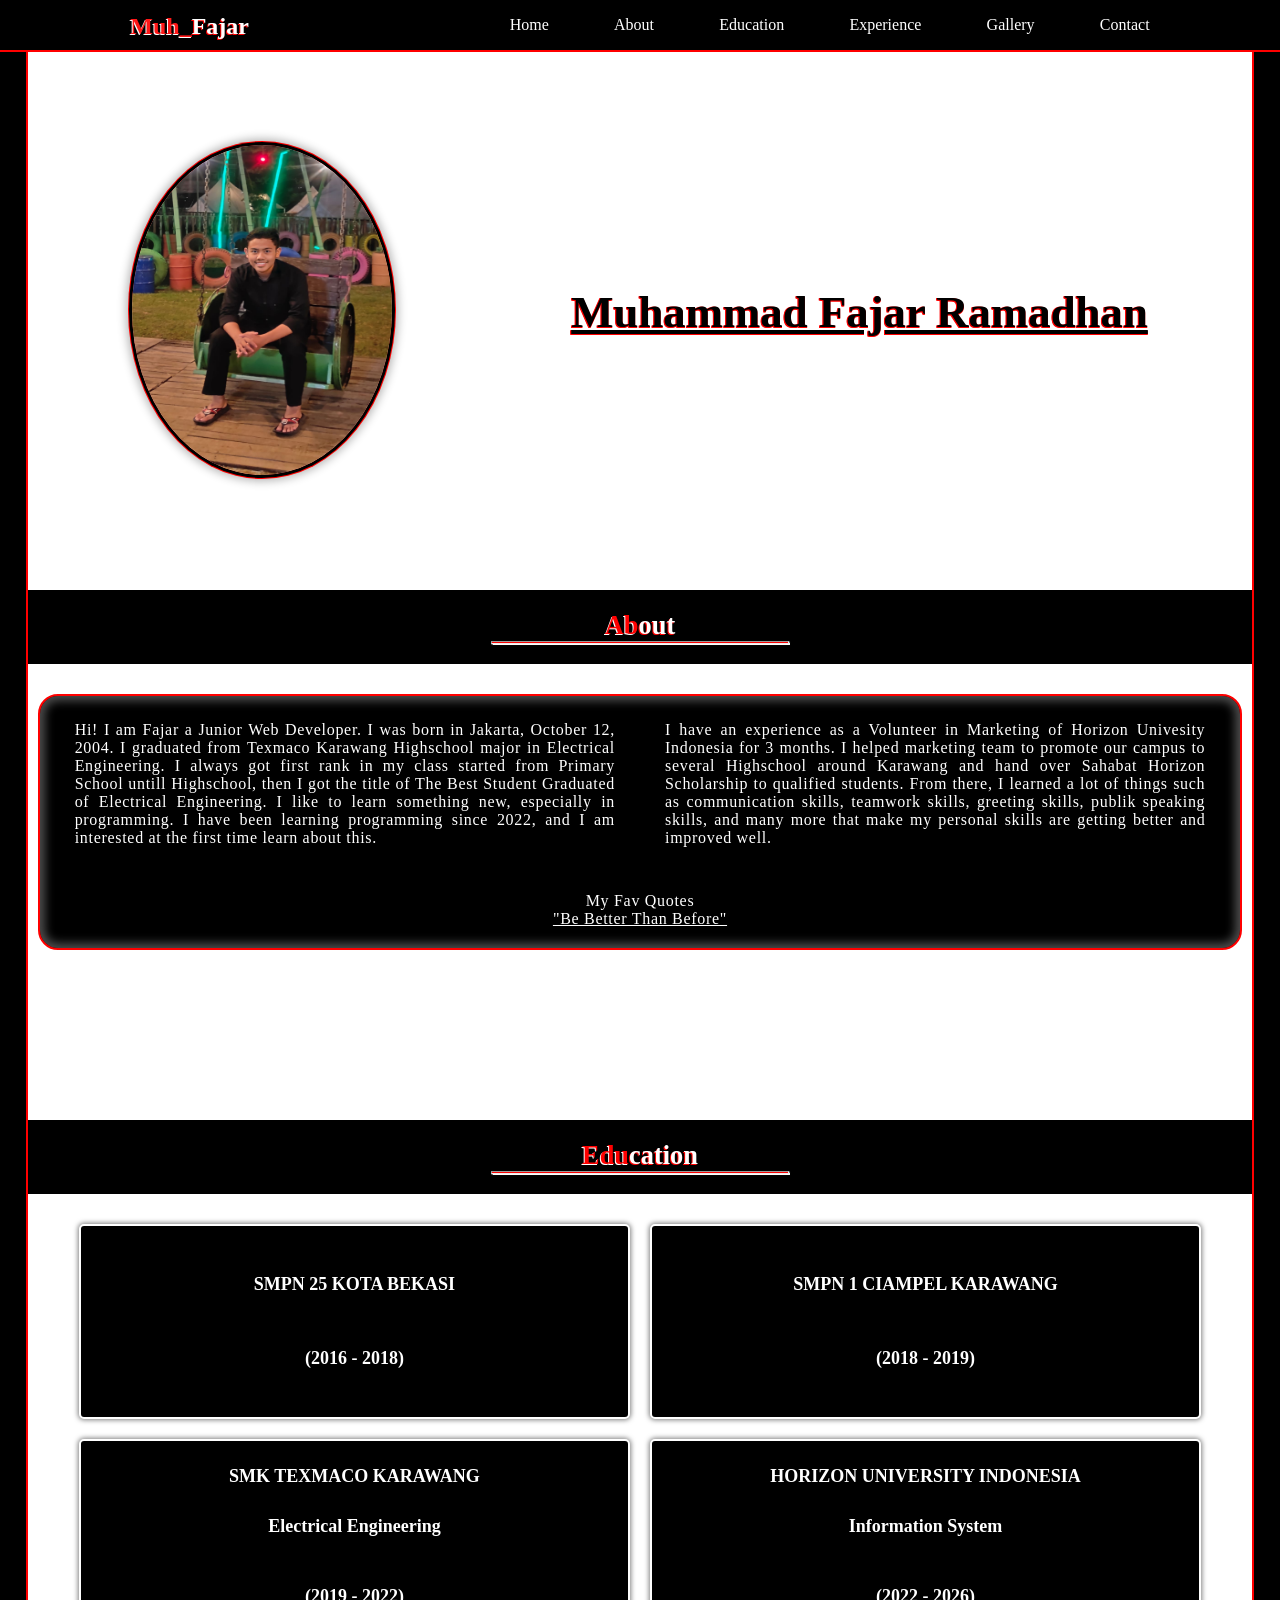
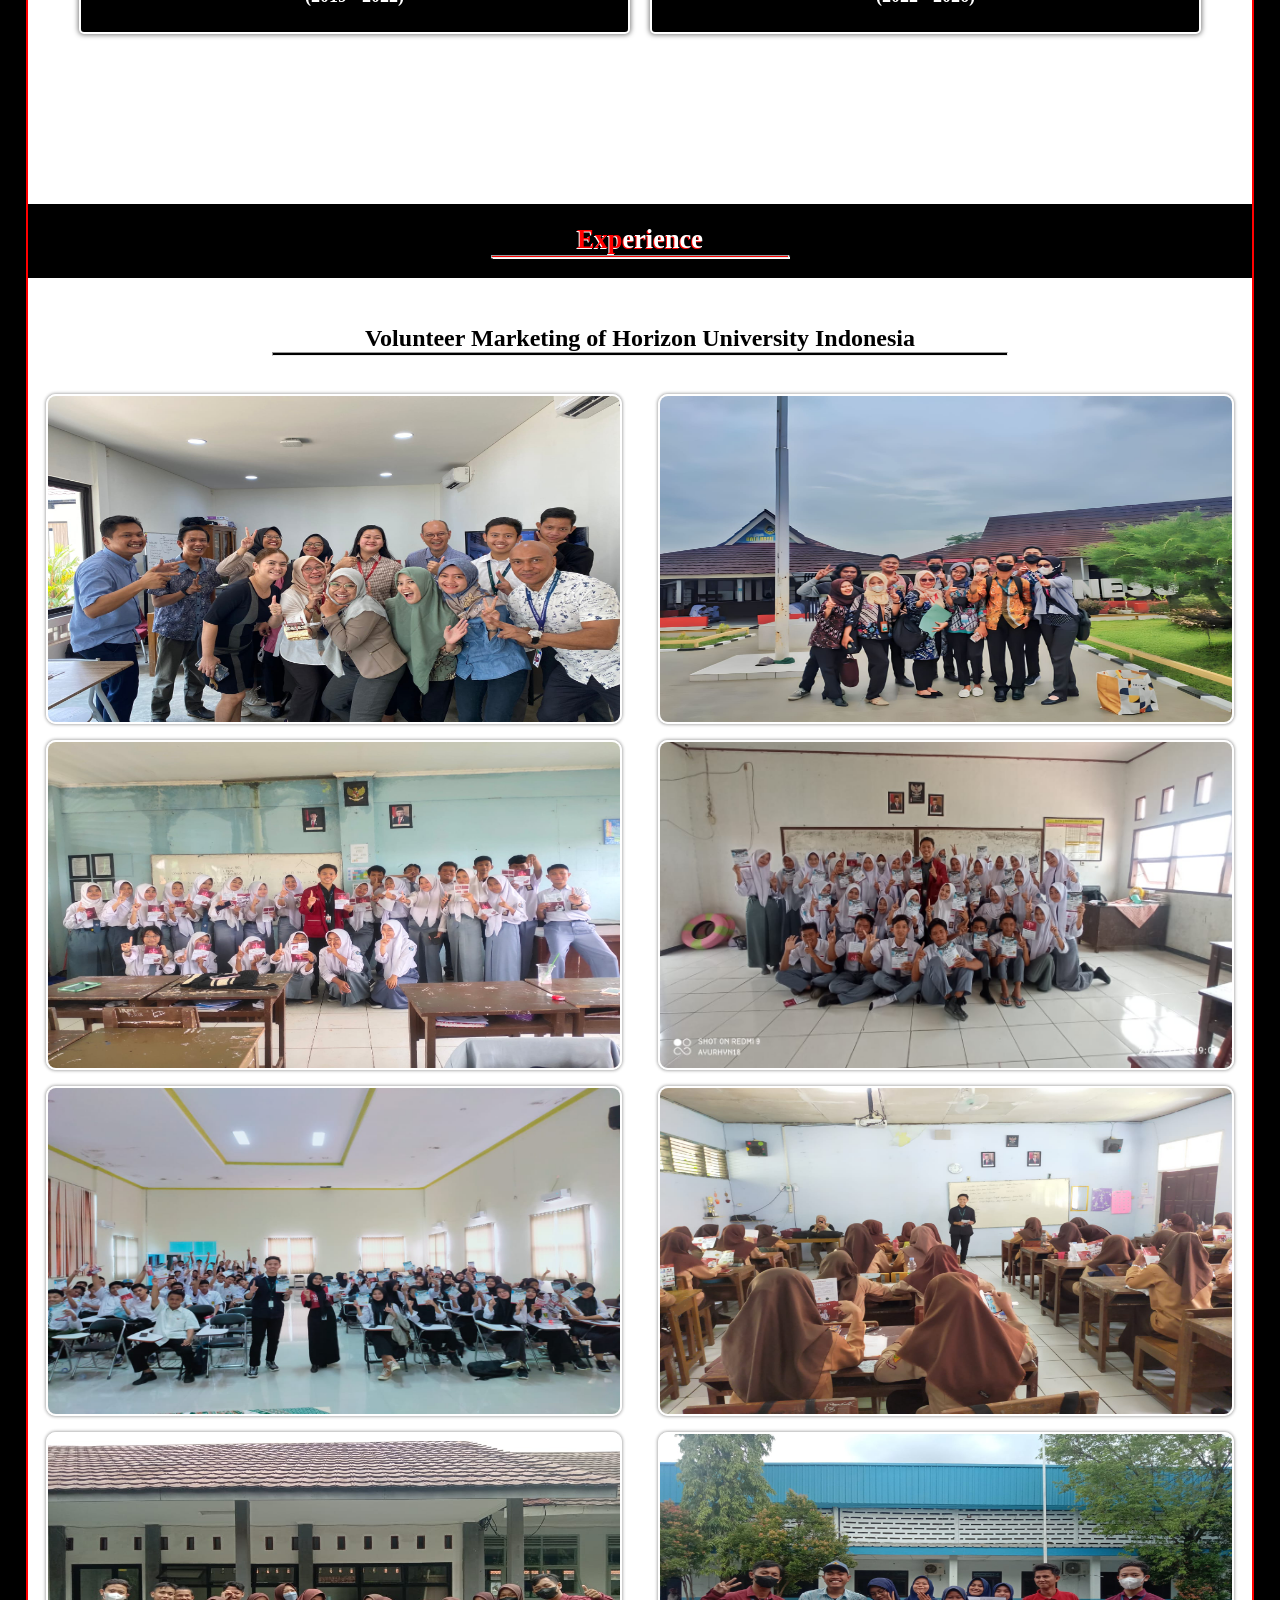
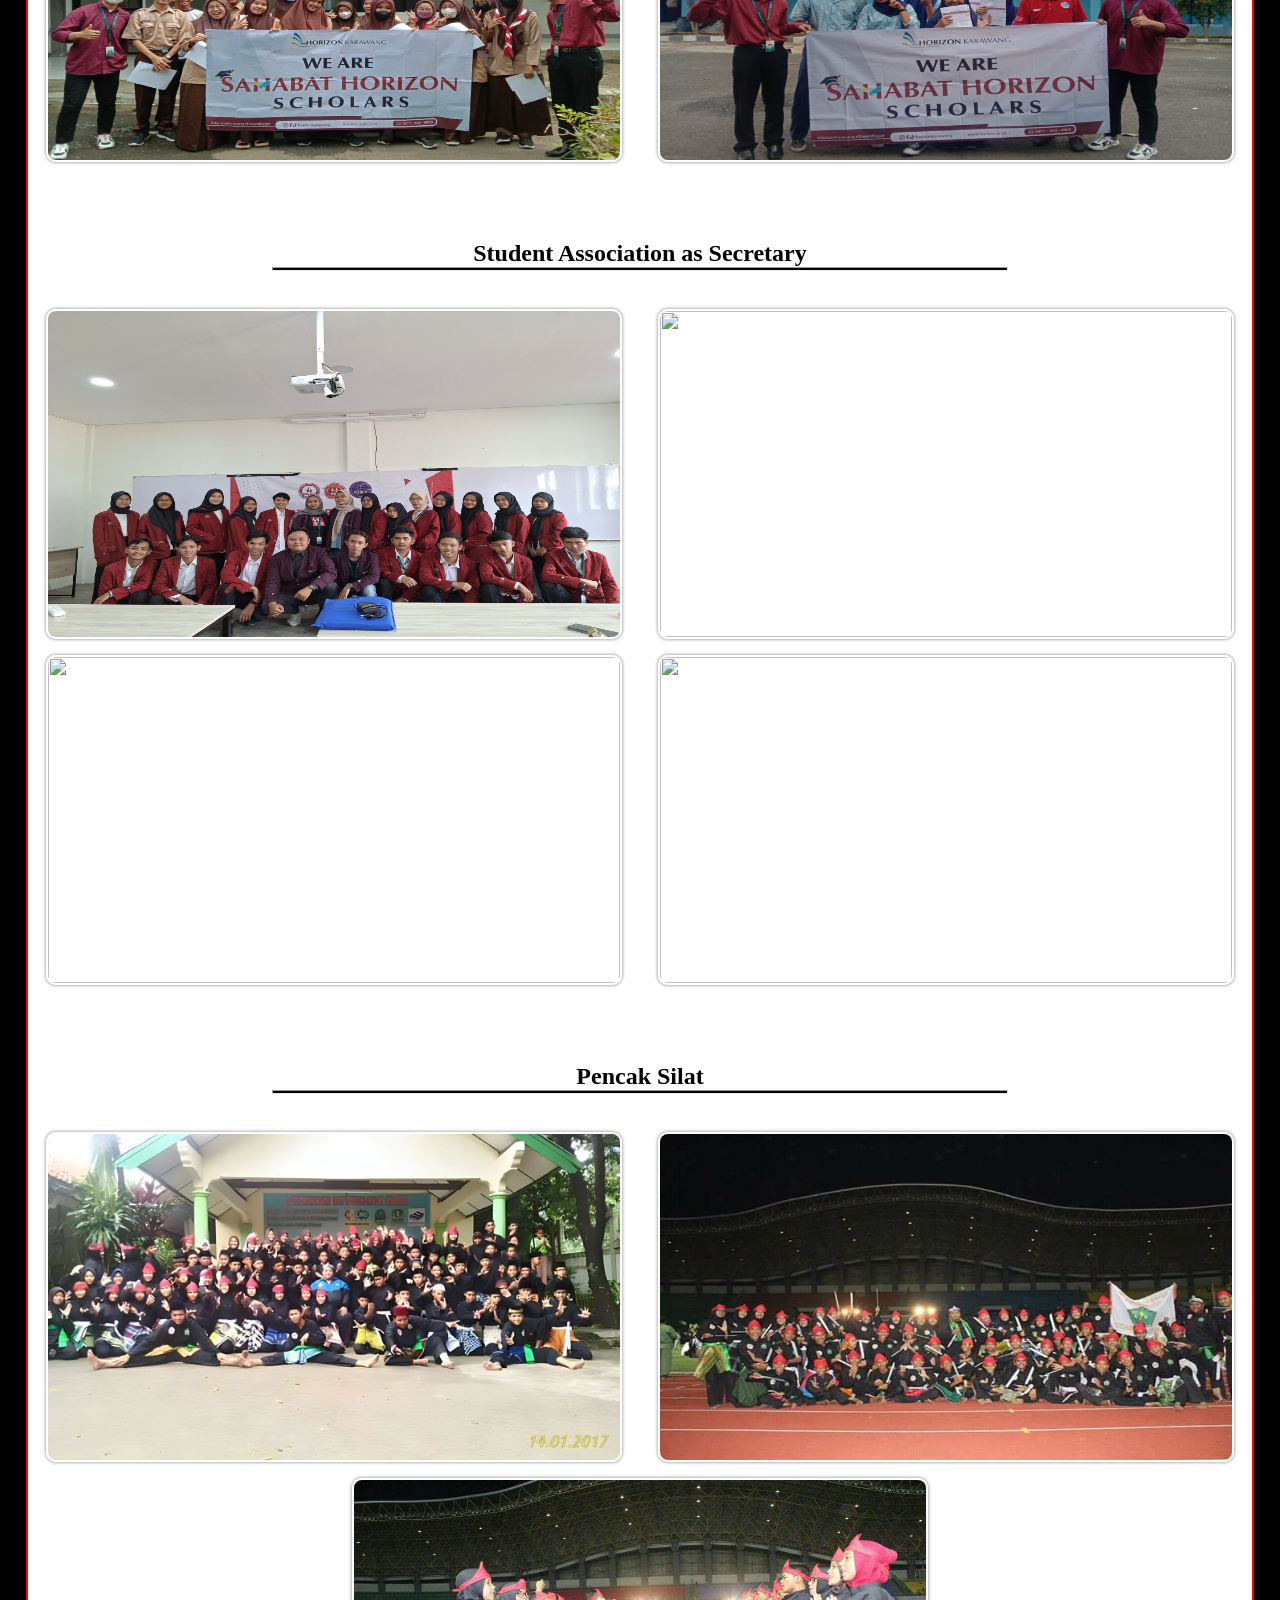
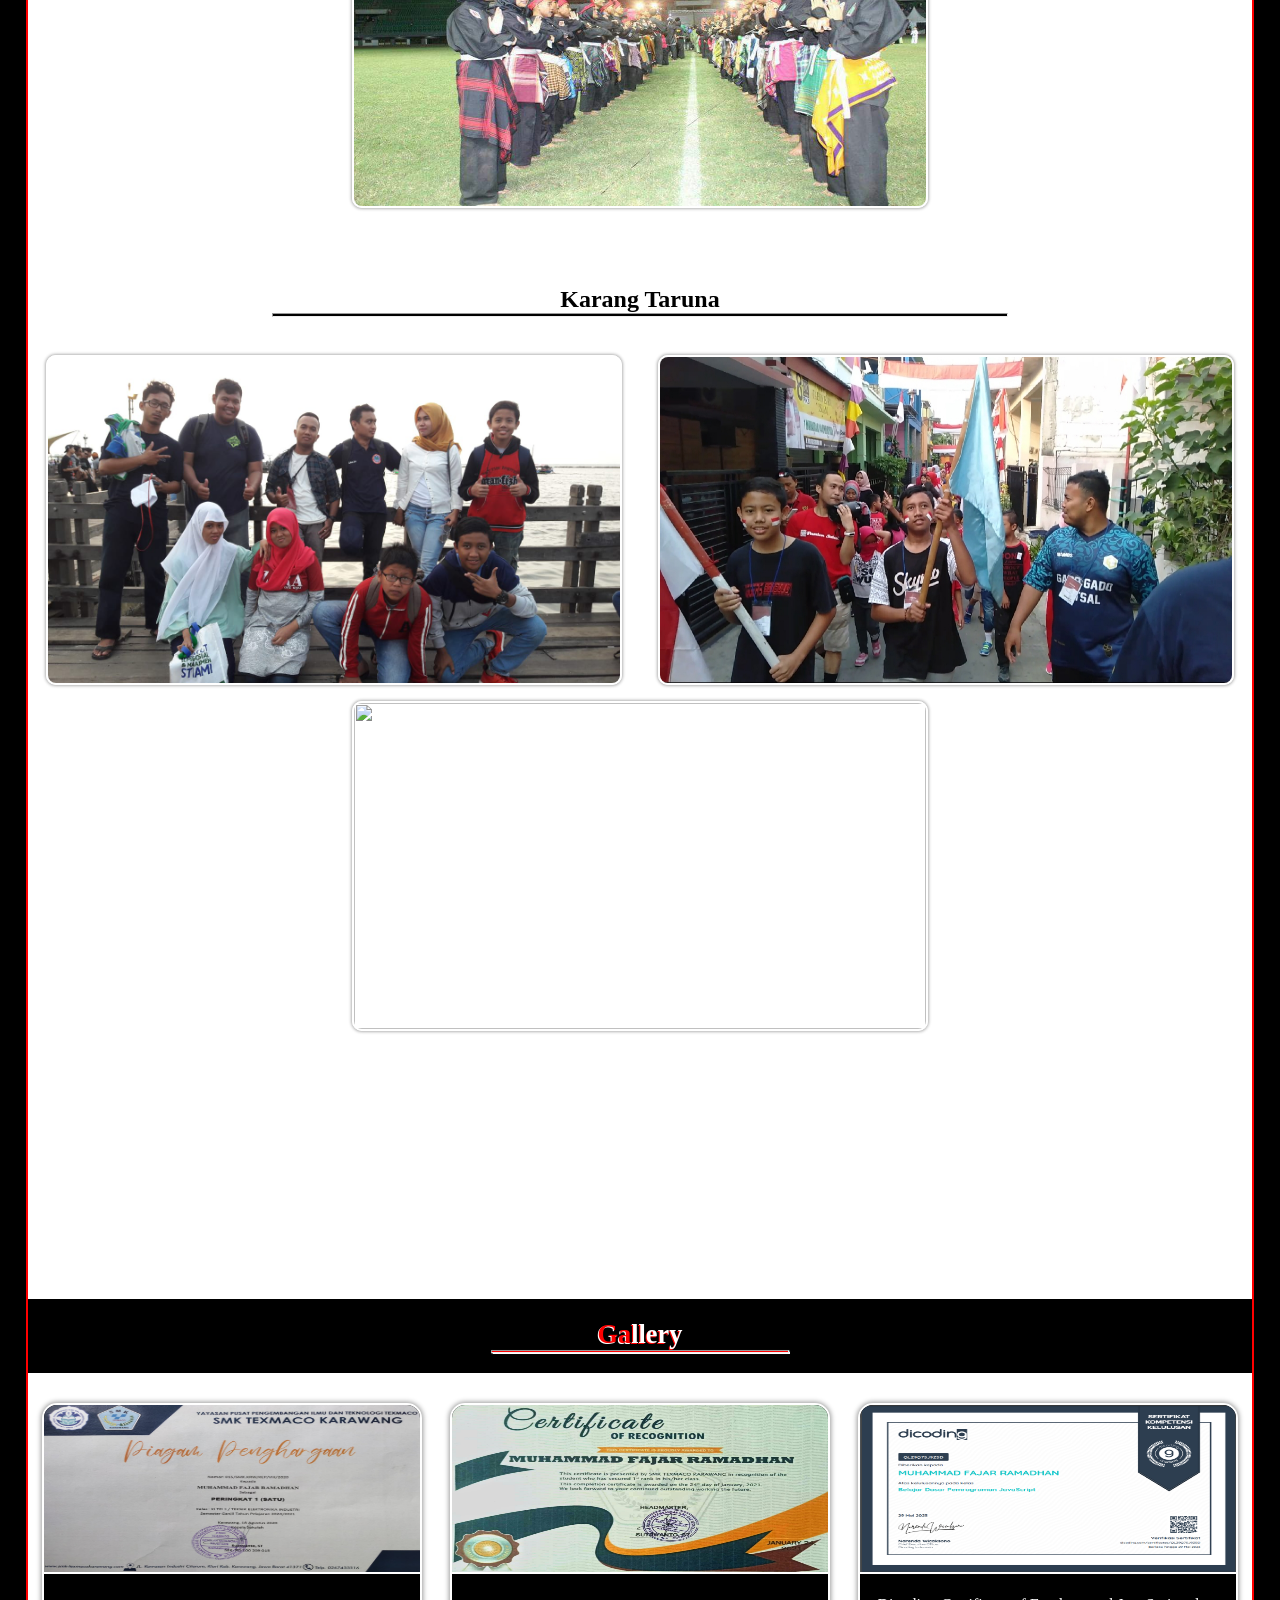
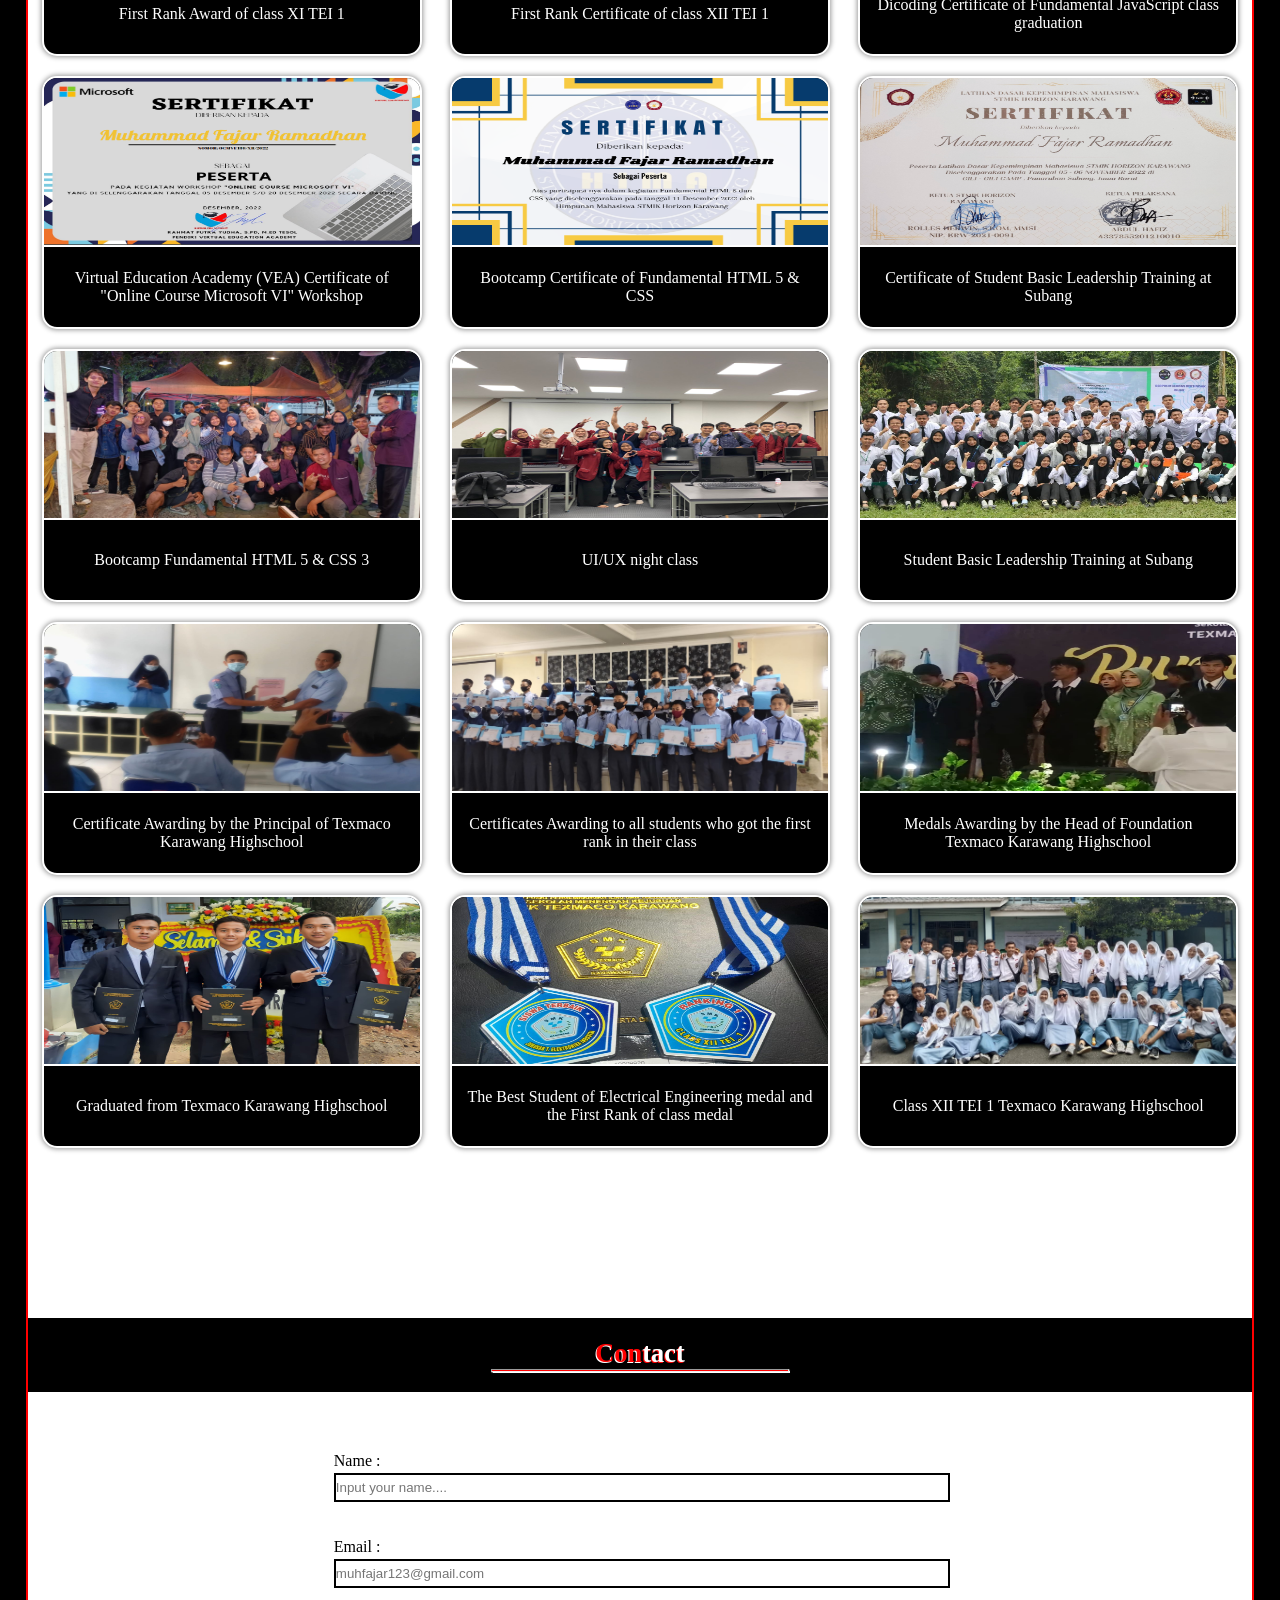
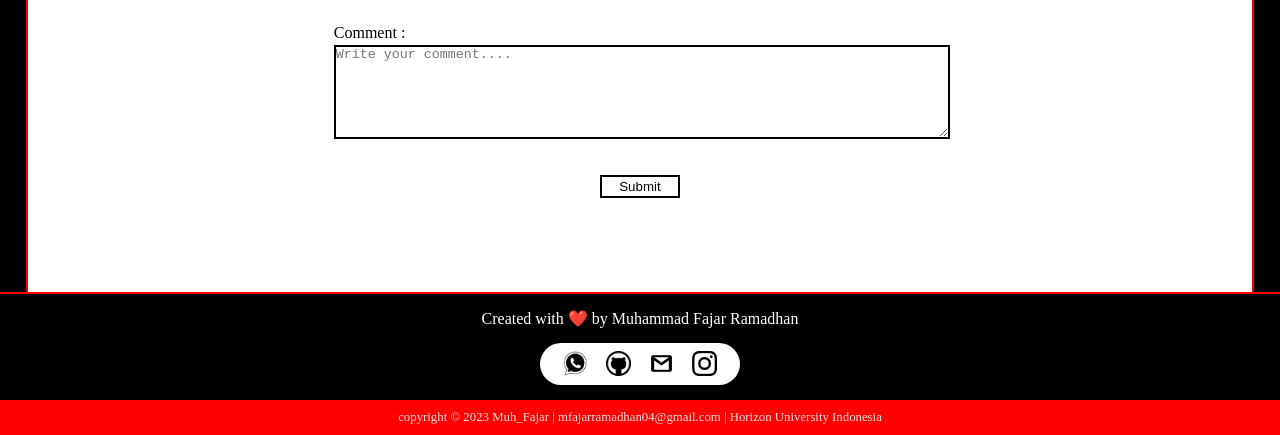
==== Portfolio.html @ 24410e3e "My First Portfolio Website" ====
<!DOCTYPE html>
<html lang="en">

<head>
    <meta charset="UTF-8">
    <meta name="viewport" content="width=device-width, initial-scale=1.0">
    <title>Portfolio</title>
    <link rel="stylesheet" href="style.css">
</head>

<body>
    <div class="container">
        <nav>
            <div class="logo">
                <h1><span>Muh_</span>Fajar</h1>
            </div>

            <ul>
                <li><a href="#home" class="visit">Home</a></li>
                <li><a href="#about">About</a></li>
                <li><a href="#education">Education</a></li>
                <li><a href="#experience">Experience</a></li>
                <li><a href="#gallery">Gallery</a></li>
                <li><a href="#contact">Contact</a></li>
            </ul>

            <div class="menu-toggle">
                <input type="checkbox">
                <span></span>
                <span></span>
                <span></span>
            </div>
        </nav>

        <!-- Home -->
        <div class="hero">
            <div id="home">
                <div class="container-dua">
                    <div class="profile">
                        <div class="profile2">
                            <img src="./image/Profile.jpeg" alt="">
                        </div>
                        <div class="content">
                            <h1>Muhammad Fajar Ramadhan</h1>
                            <p class="typing"></p>
                        </div>
                    </div>
                </div>
            </div>

            <!-- About -->
            <section id="about">
                <div class="sub">
                    <h2><span class="merah">Ab</span>out</h2>
                    <hr>
                </div>
                <div class="container-tiga">
                    <div class="content2">
                        <p>Hi! I am Fajar a Junior Web Developer. I was born in Jakarta, October 12, 2004. I graduated
                            from
                            Texmaco Karawang Highschool major in Electrical Engineering. I always got first rank in my
                            class
                            started from Primary School untill Highschool, then I got the title of The Best Student
                            Graduated of Electrical Engineering. I like to learn something new, especially in
                            programming. I
                            have been learning programming since 2022, and I am interested at the first time learn about
                            this. </p>
                    </div>
                    <div class="content2">
                        <p>I have an experience as a Volunteer in Marketing of Horizon Univesity Indonesia for 3 months.
                            I
                            helped marketing team to promote our campus to several Highschool around Karawang and hand
                            over
                            Sahabat Horizon Scholarship to qualified students. From
                            there, I learned a lot of things such as communication skills, teamwork skills, greeting
                            skills,
                            publik speaking skills, and many more that make my personal skills are getting better and
                            improved well. </p>
                    </div>
                    <div class="quote">
                        <p>My Fav Quotes </p>
                        <p>"Be Better Than Before"</p>
                    </div>
                </div>
            </section>


            <!-- Education -->
            <section id="education">
                <div class="sub">
                    <h2><span class="merah">Edu</span>cation</h2>
                    <hr>
                </div>
                <div class="container-empat">
                    <div class="box">
                        <span>SMPN 25 KOTA BEKASI</span>
                        <span>(2016 - 2018)</span>
                    </div>
                    <div class="box">
                        <span>SMPN 1 CIAMPEL KARAWANG</span>

                        <span>(2018 - 2019)</span>
                    </div>
                    <div class="box">
                        <span>SMK TEXMACO KARAWANG</span>
                        <span>Electrical Engineering</span>
                        <span>(2019 - 2022)</span>
                    </div>
                    <div class="box">
                        <span>HORIZON UNIVERSITY INDONESIA</span>
                        <span>Information System</span>
                        <span>(2022 - 2026)</span>
                    </div>
                </div>
            </section>
            <!-- End Education -->

            <!-- Experience -->
            <section id="experience">
                <div class="sub">
                    <h2><span class="merah">Exp</span>erience</h2>
                    <hr>
                </div>
                <div class="container-lima">
                    <div class="header utama">
                        <h2>Volunteer Marketing of Horizon University Indonesia</h2>
                        <hr>
                    </div>
                    <div class="thumbnail">
                        <img src="./image/marketingtim.jpeg" alt="">
                        <div class="overlay">
                            <span>Marketing team of Horizon University Indonesia</span>
                        </div>
                    </div>
                    <div class="thumbnail">
                        <img src="./image/marketingtour.jpeg" alt="">
                        <div class="overlay">
                            <span>School Visit to SMKN 1 Sukatani Purwakarta</span>
                        </div>
                    </div>
                    <div class=" thumbnail">
                        <img src="./image/schoolvisit1.jpeg" alt="">
                        <div class="overlay">
                            <span>School Visit to SMAN 1 Pebayuran Karawang</span>
                        </div>
                    </div>
                    <div class="thumbnail">
                        <img src="./image/schoolvisit2.jpeg" alt="">
                        <div class="overlay">
                            <span>School Visit to SMAN 1 Batujaya Karawang</span>
                        </div>
                    </div>
                    <div class="thumbnail">
                        <img src="./image/svmuhammadiyah.jpeg" alt="">
                        <div class="overlay">
                            <span>School Visit to SMK Muhammadiyah 2 Cikampek</span>
                        </div>
                    </div>
                    <div class="thumbnail">
                        <img src="./image/schoolvisit3.jpeg" alt="">
                        <div class="overlay">
                            <span>School Visit to SMKN 2 Karawang</span>
                        </div>
                    </div>
                    <div class="thumbnail">
                        <img src="./image/shsmkn2krw.jpeg" alt="">
                        <div class="overlay">
                            <span>Sahabat Horizon Scholarship Awarding to SMAN 3 Karawang</span>
                        </div>
                    </div>
                    <div class="thumbnail">
                        <img src="./image/shtexmaco.jpeg" alt="">
                        <div class="overlay">
                            <span>Sahabat Horizon Scholarship Awarding to SMK Texmaco Karawang</span>
                        </div>
                    </div>
                    <div class="header">
                        <h2>Student Association as Secretary </h2>
                        <hr>
                    </div>
                    <div class="thumbnail">
                        <img src="./image/Sertijab.jpg" alt="">
                        <div class="overlay">
                            <span>Handover of Organization Position at Horizon University Indonesia</span>
                        </div>
                    </div>
                    <div class="thumbnail">
                        <img src="./image/Sertijab2.jpeg" alt="">
                        <div class="overlay">
                            <span>Management Orientation Period at Subang</span>
                        </div>
                    </div>
                    <div class="thumbnail">
                        <img src="./image/musang.jpg" alt="">
                        <div class="overlay">
                            <span>Deliberation of Association Members</span>
                        </div>
                    </div>
                    <div class="thumbnail">
                        <img src="./image/Notulen.jpg" alt="">
                        <div class="overlay">
                            <span>Notulen of Student Deliberation (2023)</span>
                        </div>
                    </div>
                    <div class="header">
                        <h2>Pencak Silat</h2>
                        <hr>
                    </div>
                    <div class="thumbnail">
                        <img src="./image/silat.jpeg" alt="">
                        <div class="overlay">
                            <span>The Indonesian Pencak Silat Association (IPSI) <br>Pusaka Siliwangi Community</span>
                        </div>
                    </div>
                    <div class="thumbnail">
                        <img src="./image/silat2.jpeg" alt="">
                        <div class="overlay">
                            <span>Muri Record of 1000 Pesilat with the IPSI Single Machete Style at Chandrabaga Stadium
                                Bekasi</span>
                        </div>
                    </div>
                    <div class="thumbnail">
                        <img src="./image/silat3.jpeg" alt="">
                        <div class="overlay">
                            <span>Welcoming the Mayor of Bekasi at Chandrabaga Stadium Bekasi</span>
                        </div>
                    </div>
                    <div class="header">
                        <h2>Karang Taruna</h2>
                        <hr>
                    </div>
                    <div class="thumbnail">
                        <img src="./image/karangtaruna1.jpeg" alt="">
                        <div class="overlay">
                            <span>Karangtaruna trip to Ancol</span>
                        </div>
                    </div>
                    <div class="thumbnail">
                        <img src="./image/karangtaruna2.jpeg" alt="">
                        <div class="overlay">
                            <span>Flag parade on Independence Day Celebration</span>
                        </div>
                    </div>
                    <div class="thumbnail">
                        <img src="./image/Ngajar.jpg" alt="">
                        <div class="overlay">
                            <span>Teach TPA/DTA at the mosque around my house</span>
                        </div>
                    </div>
                    <div class="header">
                    </div>
                </div>
            </section>
            <!-- End Experience -->


            <!-- Gallery -->

            <section id="gallery">
                <div class="sub">
                    <h2><span class="merah">Ga</span>llery</h2>
                    <hr>
                </div>
                <div class="container-enam">
                    <div class="card">
                        <div class="header2">
                            <img src="./image/Certificate1.jpeg" alt="">
                        </div>
                        <div class="thumbnail2">
                            <p>First Rank Award of class XI TEI 1</p>
                        </div>
                    </div>
                    <div class="card">
                        <div class="header2">
                            <img src="./image/Certificate2.jpeg" alt="">
                        </div>
                        <div class="thumbnail2">
                            <p>First Rank Certificate of class XII TEI 1</p>
                        </div>
                    </div>
                    <div class="card">
                        <div class="header2">
                            <img src="./image/CertificateDicoding.png" alt="">
                        </div>
                        <div class="thumbnail2">
                            <p>Dicoding Certificate of Fundamental JavaScript class graduation</p>
                        </div>
                    </div>
                    <div class="card">
                        <div class="header2">
                            <img src="./image/CertificateVEA.png" alt="">
                        </div>
                        <div class="thumbnail2">
                            <p>Virtual Education Academy (VEA) Certificate of "Online Course Microsoft VI" Workshop</p>
                        </div>
                    </div>
                    <div class="card">
                        <div class="header2">
                            <img src="./image/CertificateBootcamp.png" alt="">
                        </div>
                        <div class="thumbnail2">
                            <p>Bootcamp Certificate of Fundamental HTML 5 & CSS</p>
                        </div>
                    </div>
                    <div class="card">
                        <div class="header2">
                            <img src="./image/CertificateLDKM.jpg" alt="">
                        </div>
                        <div class="thumbnail2">
                            <p>Certificate of Student Basic Leadership Training at Subang</p>
                        </div>
                    </div>
                    <div class="card">
                        <div class="header2">
                            <img src="./image/bootcamp.jpeg" alt="">
                        </div>
                        <div class="thumbnail2">
                            <p>Bootcamp Fundamental HTML 5 & CSS 3 </p>
                        </div>
                    </div>
                    <div class="card">
                        <div class="header2">
                            <img src="./image/uiux-class.jpg" alt="">
                        </div>
                        <div class="thumbnail2">
                            <p>UI/UX night class</p>
                        </div>
                    </div>
                    <div class="card">
                        <div class="header2">
                            <img src="./image/Lldkm2022.jpeg" alt="">
                        </div>
                        <div class="thumbnail2">
                            <p>Student Basic Leadership Training at Subang </p>
                        </div>
                    </div>
                    <div class="card">
                        <div class="header2">
                            <img src="./image/award.jpeg" alt="">
                        </div>
                        <div class="thumbnail2">
                            <p>Certificate Awarding by the Principal of Texmaco Karawang Highschool</p>
                        </div>
                    </div>
                    <div class="card">
                        <div class="header2">
                            <img src="./image/rank1_2021.jpeg" alt="">
                        </div>
                        <div class="thumbnail2">
                            <p>Certificates Awarding to all students who got the first rank in their class</p>
                        </div>
                    </div>
                    <div class="card">
                        <div class="header2">
                            <img src="./image/award2.jpeg" alt="">
                        </div>
                        <div class="thumbnail2">
                            <p>Medals Awarding by the Head of Foundation Texmaco Karawang Highschool</p>
                        </div>
                    </div>
                    <div class="card">
                        <div class="header2">
                            <img src="./image/bestgraduated.jpeg" alt="">
                        </div>
                        <div class="thumbnail2">
                            <p>Graduated from Texmaco Karawang Highschool</p>
                        </div>
                    </div>
                    <div class="card">
                        <div class="header2">
                            <img src="./image/medali.jpeg" alt="">
                        </div>
                        <div class="thumbnail2">
                            <p>The Best Student of Electrical Engineering medal and the First Rank of class medal
                            </p>
                        </div>
                    </div>
                    <div class="card">
                        <div class="header2">
                            <img src="./image/teknikelektro1.jpeg" alt="">
                        </div>
                        <div class="thumbnail2">
                            <p>Class XII TEI 1 Texmaco Karawang Highschool</p>
                        </div>
                    </div>
                </div>
            </section>

            <!-- End Gallery -->


            <!-- Contact -->

            <section id="contact">
                <div class="sub">
                    <h2><span class="merah">Con</span>tact</h2>
                    <hr>
                </div>
                <div class="container-tujuh">
                    <form name="muhfajar-contactform" action="" method="post">
                        <label for="Name">Name :</label><br>
                        <input type="text" name="Name" placeholder="Input your name...." required><br><br>
                        <label for="Email">Email :</label><br>
                        <input type="email" name="Email" placeholder="muhfajar123@gmail.com" required><br><br>
                        <label for="comment">Comment :</label><br>
                        <textarea rows="6" cols="" placeholder="Write your comment...." id="comment" name="Comment"
                            required></textarea><br><br>
                        <div class="middle">
                            <button type="submit" class="submit">Submit</button><br>
                            <button type="button" class="loading none">Loading...</button>
                        </div>

                        <div class="alert none">
                            <p><b>ThankYou!</b> Your respone has been sent to Fajar 💕💕</p>
                        </div>
                    </form>
                </div>
            </section>

            <!-- End Contact -->
        </div>
        <footer>
            <div class="created">
                <p>Created with ❤️ by <a href="#home">Muhammad Fajar Ramadhan</a></p>
                <div class="sosmed">
                    <div class="logo wa"><a href="http://wa.me/62895333530959"><img src="./image/Logo-WA.png"
                                alt=""></a>
                    </div>
                    <div class="logo github"><a href="https://github.com/mfajarramadhan"><img
                                src="./image/Logo-github.png" alt=""></a>
                    </div>
                    <div class="logo gmail"><a href="mailto:mfajarramadhan04@gmail.com/"><img
                                src="./image/Logo-gmail.png" alt=""></a>
                    </div>
                    <div class="logo instagram"><a href="https://instagram.com/mfajarr25?igshid=MzRlODBiNWFlZA=="><img
                                src="./image/Logo-Instagram.png" alt=""></a>
                    </div>
                </div>
            </div>
            <div class="copyright">
                <p>copyright ©️ 2023 Muh_Fajar | mfajarramadhan04@gmail.com | Horizon University Indonesia </p>
            </div>
        </footer>
    </div>

    <!-- GSAP -->
    <script src="https://cdnjs.cloudflare.com/ajax/libs/gsap/3.12.2/gsap.min.js"></script>
    <!-- GSAP text plugnin -->
    <script src="https://cdnjs.cloudflare.com/ajax/libs/gsap/3.12.2/TextPlugin.min.js"></script>
    <!-- End GSAP text plugin -->
    <script src="script.js"></script>

</body>

</html>
---- style.css ----
* {
    margin: 0;
    padding: 0;
}

body {
    overflow-x: hidden;
    background-color: red;
}

.container {
    width: 100%;
    background-color: black;
    overflow-x: hidden;
}

.hero {
    width: 96%;
    background-color: white;
    margin-left: 2%;
    color: black;
    box-sizing: border-box;
    border-left: 2px solid red;
    border-right: 2px solid red;
    /* border-left: 2px solid rgb(47, 255, 61);
    border-right: 2px solid rgb(47, 255, 61); */
    cursor: default;
    margin-bottom: -100px;
}



/* NavBar */
nav {
    position: fixed;
    top: 0;
    display: flex;
    justify-content: space-around;
    background-color: black;
    height: 50px;
    align-items: center;
    color: white;
    width: 100%;
    border-bottom: 2px solid red;
    z-index: 9999
}

nav .logo h1 {
    text-shadow:
        -1px 1px red;
}

nav .logo span {
    color: rgb(255, 24, 24);
    font-family: Cambria, Cochin, Georgia, Times, 'Times New Roman', serif;
    text-shadow:
        -1px 1px white;
}

nav ul {
    display: flex;
    width: 50%;
    justify-content: space-between;
    list-style: none;
}

nav li a:hover {
    color: red;
    text-decoration: underline;
}

nav ul li a {
    text-decoration: none;
    color: white;
}

/* Menu Toggle */
.menu-toggle {
    display: none;
    height: 20px;
    position: relative;
    flex-direction: column;
    justify-content: space-between;
}

.menu-toggle span {
    display: block;
    width: 28px;
    height: 2px;
    background-color: white;
    border-radius: 3px;
    transition: .3s;
}

.menu-toggle input {
    position: absolute;
    width: 40px;
    height: 30px;
    left: -6px;
    top: -4px;
    cursor: pointer;
    opacity: 0;
}

/* Menu Toogle Animation */
.menu-toggle span:nth-child(2) {
    transform-origin: 0 0;
}

.menu-toggle span:nth-child(4) {
    transform-origin: 0 100%;
}

.menu-toggle input:checked~span:nth-child(2) {
    transform: rotate(45deg) translate(-1px, -1px);
    background-color: red;
}

.menu-toggle input:checked~span:nth-child(4) {
    transform: rotate(-45deg) translate(-1px, 0);
    background-color: red;
}

.menu-toggle input:checked~span:nth-child(3) {
    opacity: 0;
}

/* End NavBar */



/* Sub Judul */
section {
    margin: 100px auto;
    padding-top: 40px;
}

.sub {
    background-color: black;
    padding: 20px;
    color: white;
    display: flex;
    flex-direction: column;
    align-items: center;
    margin: 20px auto;
    /* border-top: 2px solid rgb(47, 255, 61);
    border-bottom: 2px solid rgb(47, 255, 61); */
    text-shadow:
        -1px 1px red;
    font-size: 1.1em;
}

.sub h2 span {
    text-shadow:
        -1px 1px white;
}

.sub span.merah {
    color: red;
}

.sub h2 {
    margin-bottom: 0;
}

.sub hr {
    width: 25%;
    height: 1px;
    background-color: red;
    box-shadow: 0px 0px 1px .5px white;
}

/* End Subjudul */



/* Home */
.container-dua {
    padding-top: 115px;
    padding-bottom: 90px;
    height: 225px;
}

.profile {
    display: flex;
    justify-content: space-around;
    align-items: center;
    padding: 30px;
}

.profile2 {
    transition: all .3s;
}

.profile img {
    width: 260px;
    height: 330px;
    border-radius: 100%;
    transition: all .3s;
    /* rgb(47, 255, 61); */
    box-shadow:
        0px 0px 0px 3px black,
        0px 0px 0px 4px red,
        0px 0px 10px 6px rgba(0, 0, 0, .3);
}

.profile2:hover {
    scale: 1.1;
}

.profile2:hover img {
    box-shadow:
        0px 0px 0px 3px rgba(0, 0, 0, 1),
        0px 0px 0px 4px red,
        0px 0px 10px 6px rgba(0, 0, 0, .6);
}

.profile .content {
    text-align: center;
    color: black;
    font-size: 1.4em;
    text-shadow:
        0 1px red,
        -1px 0 red,
        -1px 1px red;
}

.profile .content h1 {
    text-decoration: underline;
    padding: 0 0 0 30px;
}

/* End Home */

/* About */
.container-tiga {
    background-color: black;
    color: white;
    border-radius: 20px;
    display: flex;
    justify-content: center;
    text-align: justify;
    flex-wrap: wrap;
    margin: 30px 10px 110px 10px;
    letter-spacing: .7px;
    border: 2px solid red;
    box-shadow: inset 0 0 10px 5px rgba(255, 255, 255, .3);
}

.container-tiga:hover {
    box-shadow:
        inset 0 0 10px 5px rgba(255, 255, 255, .3),
        0 0 10px 2px rgba(0, 0, 0, .3);
}

.container-tiga .content2 {
    width: 45%;
    padding: 25px;
}

.container-tiga .quote {
    width: 100%;
    padding: 20px;
    text-align: center;
}

.container-tiga .quote p:nth-child(2) {
    text-decoration: underline;
}

/* End About */



/* Education */
.container-empat {
    display: flex;
    justify-content: center;
    flex-wrap: wrap;
}

.container-empat .box {
    width: 45%;
    height: 195px;
    background-color: black;
    border: 2px solid white;
    box-shadow: 0px 0px 5px 1px rgb(0, 0, 0, .5);
    color: white;
    margin: 10px;
    border-radius: 5px;
    box-sizing: border-box;
    text-align: center;
    display: flex;
    flex-direction: column;
    justify-content: center;
}

.container-empat .box span {
    margin: auto;
    font-size: large;
    padding: 10px;
    font-weight: bold;
}

.container-empat:hover .box {
    box-shadow:
        0px 0px 7px 1px rgb(0, 0, 0, .8),
        inset 0 0 10px 5px rgba(255, 255, 255, .3);
}

.container-empat:hover span {
    text-shadow: 1px 1px 1px red;
}

.box span:nth-child(2) {
    margin-top: -5px;
}

/* End Education */



/* Experience */
.container-lima {
    background-color: white;
    color: white;
    display: flex;
    flex-wrap: wrap;
    text-align: center;
    box-sizing: border-box;
}

.container-lima .header {
    width: 100%;
    padding-top: 70px;
    margin-bottom: 30px;
    display: flex;
    flex-direction: column;
    align-items: center;
    color: black;
    /* text-shadow:
        0 1px red,
        1px 1px red; */
}

.container-lima .header.utama {
    padding-top: 27px;
}

.container-lima hr {
    background-color: black;
    /* box-shadow: 0px 0px 1px red; */
    height: 2px;
    width: 60%;
}

.thumbnail {
    width: 47%;
    height: 330px;
    margin: 8px auto;
    border: 2px solid white;
    box-shadow: 0px 0px 3px 1px rgba(0, 0, 0, .3);
    box-sizing: border-box;
    position: relative;
    overflow: hidden;
    border-radius: 10px;
}

.thumbnail:hover {
    box-shadow: 0px 0px 6px 2px rgba(0, 0, 0, .5);
}

.thumbnail img {
    width: 100%;
    height: 100%;
}

.thumbnail .overlay {
    display: flex;
    position: absolute;
    top: 0;
    width: 100%;
    height: 330px;
    align-items: center;
    justify-content: center;
    background-color: black;
    color: white;
    opacity: 1;
    transition: .7s all;
    transform: scale(0) rotate(0);
}

.thumbnail .overlay span {
    padding: 20px;
    text-align: center;
    font-size: 1.1em;
}


.container-lima .thumbnail:hover .overlay {
    transform: scale(1);
    opacity: .8;
}

/* End Experience */



/* Galery */
.container-enam {
    display: flex;
    justify-content: center;
    flex-wrap: wrap;
    color: white;
}

.card {
    width: 31%;
    background-color: black;
    margin: 10px auto;
    border: 2px solid white;
    box-shadow: 0px 0px 5px 1px rgba(0, 0, 0, .4);
    box-sizing: border-box;
    border-radius: 15px;
    overflow: hidden;
}

.card:hover {
    box-shadow: 0px 0px 10px 2px rgba(0, 0, 0, .6);

}

.card .header2 {
    width: 100%;
    background-color: black;
    height: 167px;
}

.card .header2 img {
    width: 100%;
    height: 100%;
}

.card .thumbnail2 {
    text-align: center;
    padding: 15px;
    border-top: 2px solid white;
    height: 50px;
    display: flex;
}

.card .thumbnail2 p {
    margin: auto;
}

/* End Galery */



/* Contact */
.container-tujuh {
    display: flex;
    justify-content: center;
    height: 480px;
}

form {
    width: 50%;
    padding-top: 40px;
    display: flex;
    flex-direction: column;
}

form label {
    margin-bottom: -15px;
}

form input {
    width: 100%;
    height: 25px;
    border: 2px solid black
}

form textarea {
    width: 100%;
    border: 2px solid black
}

form .middle {
    display: flex;
    justify-content: center;
}

form button {
    width: 80px;
    cursor: pointer;
    background-color: white;
    color: black;
    border: 2px solid black;
    padding: 2px;
    transition: all .3s;
}

form button.loading {
    width: 80px;
    cursor: wait;
}

form:hover button {
    /* transform: scale(1.2); */
    color: white;
    background-color: black;
    border: 2px solid red;
}

form button:hover {
    color: red;
}

.none {
    display: none;
}

div .alert {
    margin: 30px auto;
    /* margin-bottom: -30px; */
    color: white;
    background-color: black;
    border: 2px solid red;
    padding: 2px 10px;
    text-align: center;
    letter-spacing: .7px;
    border: 2px solid red;
    box-shadow: 0px 0px 5px 1px rgba(0, 0, 0, .4);
}

/* End Contact */



/* Footer */

footer {
    background-color: black;
    color: white;
    border-top: 2px solid red;
    text-align: center;
    z-index: 1;
}

footer .created {
    padding: 15px;
}

div.sosmed {
    box-sizing: border-box;
    background-color: white;
    border-radius: 200px;
    padding: 5px;
    width: 200px;
    margin: auto;
    display: flex;
    justify-content: space-evenly;
    margin-top: 15px;
}

div.sosmed:hover {
    background-color: rgb(252, 42, 42);
}

.logo {
    margin-top: 3px;
}

.logo img {
    width: 25px;
    height: 25px;
    transition: all .2s;
}

.logo img:hover {
    scale: 1.2;
}

footer p a {
    color: white;
    text-decoration: none;
}

footer p a:hover {
    text-decoration: underline;
}

footer .copyright {
    background-color: red;
}

footer .copyright p {
    padding: 10px;
    font-size: .8em;
    color: rgb(227, 226, 226);
}

/* End Footer */



/* Responsive */
/* Fixed responsive about */
@media screen and (max-width: 1090px) {
    .container-tiga .content2 {
        width: 90%;
    }
}

/* Ukuran Tablet */
@media screen and (max-width: 768px) {
    nav ul {
        width: 65%;
    }

    .container-dua {
        display: flex;
        justify-content: center;
        align-items: center;
        padding-top: 185px;
    }

    /* Home */
    .profile {
        display: flex;
        flex-direction: column;
    }

    .profile img {
        width: 250px;
        height: 300px;
        margin-top: 100px;
    }

    .profile .content {
        font-size: larger;
        margin-top: 30px;
    }

    /* About */
    .container-tiga {
        margin-top: 0;
    }


    .container-tiga .content2 {
        width: auto;
    }

    .container-tiga .quote {
        width: auto;
    }


    /* Education */
    .container-empat .box {
        height: 175px;
    }

    /* Experience */
    .thumbnail {
        width: 95%;
        height: 295px;
    }

    .thumbnail .overlay {
        height: 295px;
    }

    .container-lima hr {
        width: 90%;
    }

    /* Galery */
    .card {
        width: 48%;
    }
}


/* Ukuran Mobile */
@media screen and (max-width: 576px) {
    .menu-toggle {
        display: flex;
    }

    nav ul {
        position: absolute;
        right: 0;
        top: 0;
        flex-direction: column;
        background-color: black;
        height: 100vh;
        justify-content: space-evenly;
        align-items: center;
        z-index: -1;
        width: 44%;
        transform: translateX(100%);
        opacity: 0;
        border-left: 2px solid red;
        border-bottom: 2px solid red;
        transition: all .5s;
    }

    nav ul li {
        margin-bottom: -30px;
    }

    nav ul.slide {
        transform: translate(0);
        opacity: 1;
    }

    /* subjudul */
    .sub hr {
        width: 33%;
    }

    /* Home */
    .container-dua {
        padding-top: 190px;
    }

    .profile {
        display: flex;
        flex-direction: column;
    }

    .profile img {
        width: 230px;
        margin-top: 100px;
    }

    .profile .content {
        font-size: medium;
        margin-top: 40px;
    }

    .profile .content h1 {
        margin-left: -25px;
    }

    /* About */
    .container-tiga {
        display: block;
        overflow: hidden;
        letter-spacing: 0;
        margin-top: 30px;
    }

    /* Education */
    .container-empat {
        display: block;
        width: 213%;
        margin-top: 30px;
    }

    .container-empat .box {
        margin: 10px;
        margin-top: 20px;
    }

    /* Experience */
    .container-lima {
        display: block;
    }

    .thumbnail {
        height: 280px;
        margin-top: 20px;
    }

    .thumbnail .overlay {
        height: 280px;
    }

    .container-lima hr {
        width: 90%;
    }

    /* Galery */
    .card {
        width: 90%;
    }

    .card .header2 {
        height: 190px;
    }

    /* Contact */
    form {
        width: 70%;
    }


    /* Ukuran Vivo Z1 pro */
    @media screen and (max-width: 366px) {
        .sub hr {
            width: 60%;
        }

        .container-tiga {
            margin-top: 30px;
            text-align: center;
        }

        .container-empat .box {
            margin: 7px;
        }

        .profile img {
            margin-top: 100px;
        }

        .profile .content {
            margin-top: 45px;
        }

        .container-empat .box {
            margin-top: 20px;
        }

        div.alert {
            letter-spacing: 0;
        }
    }
}
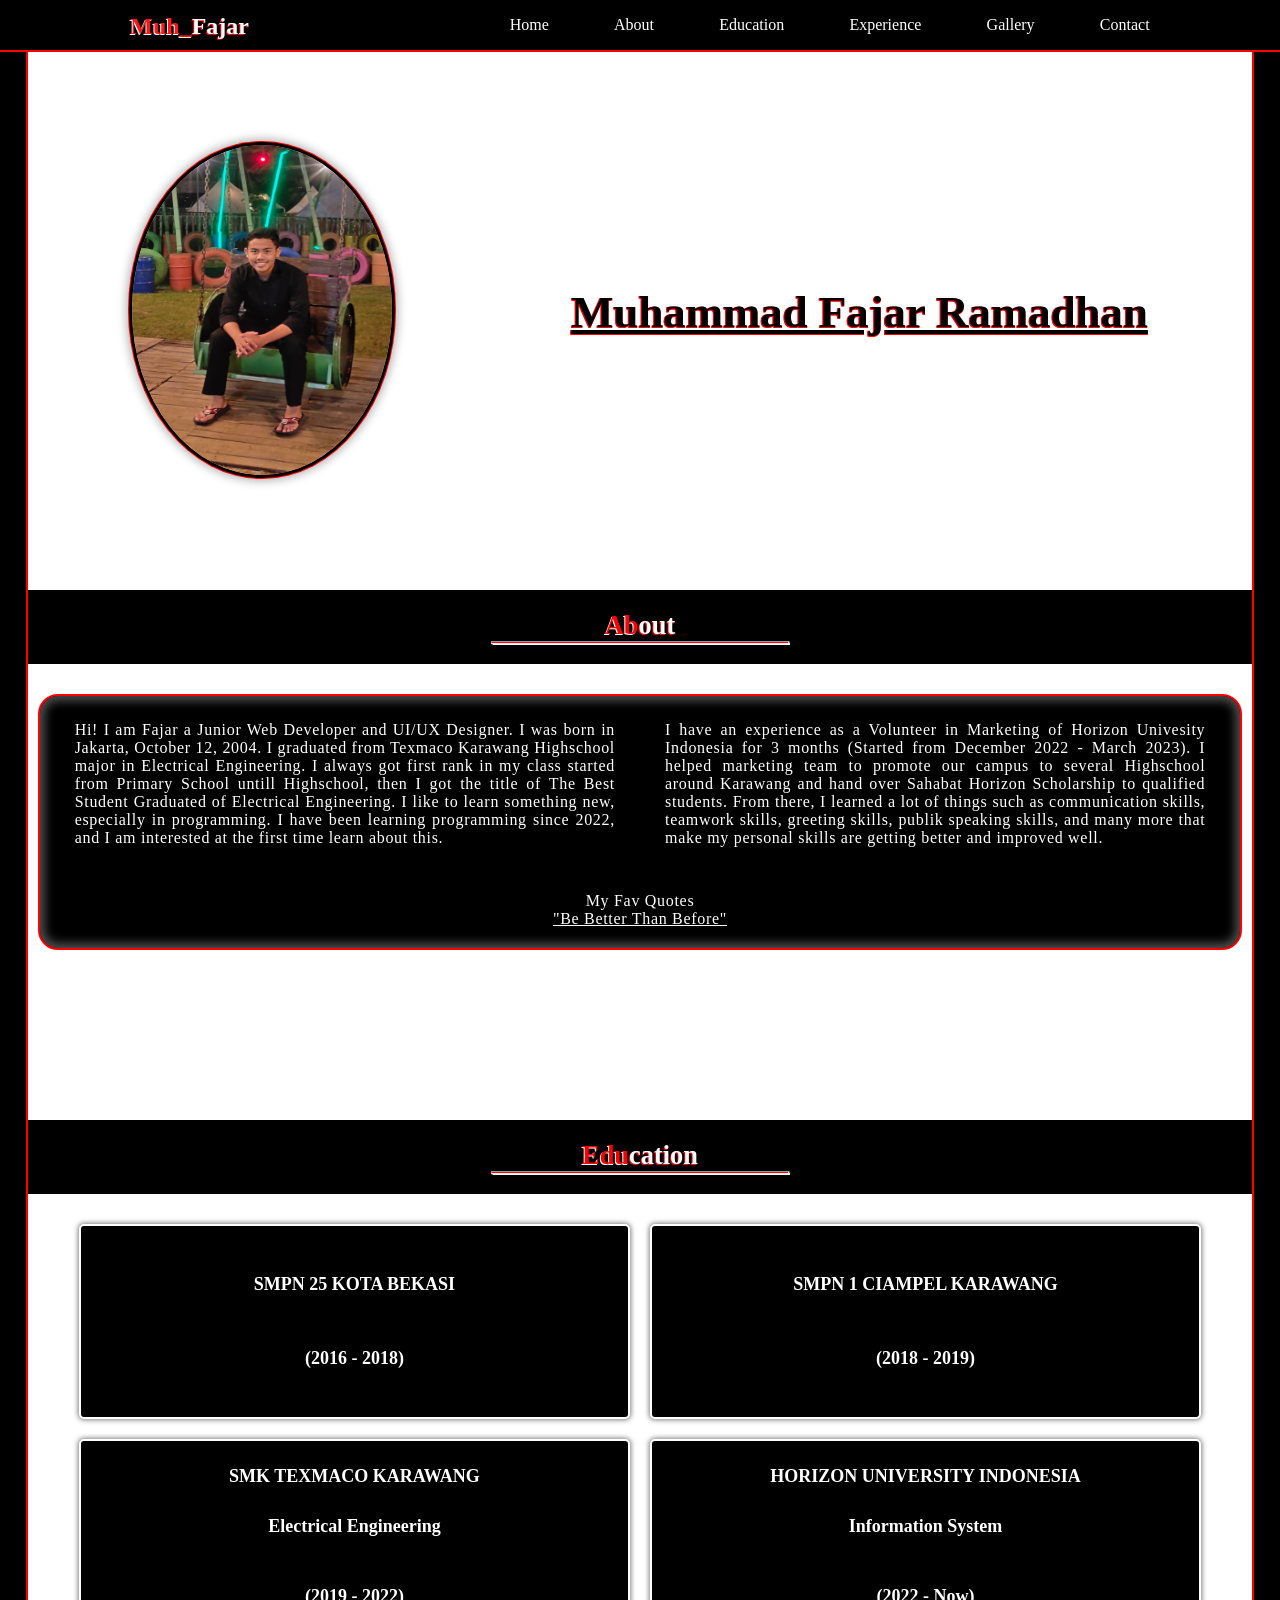
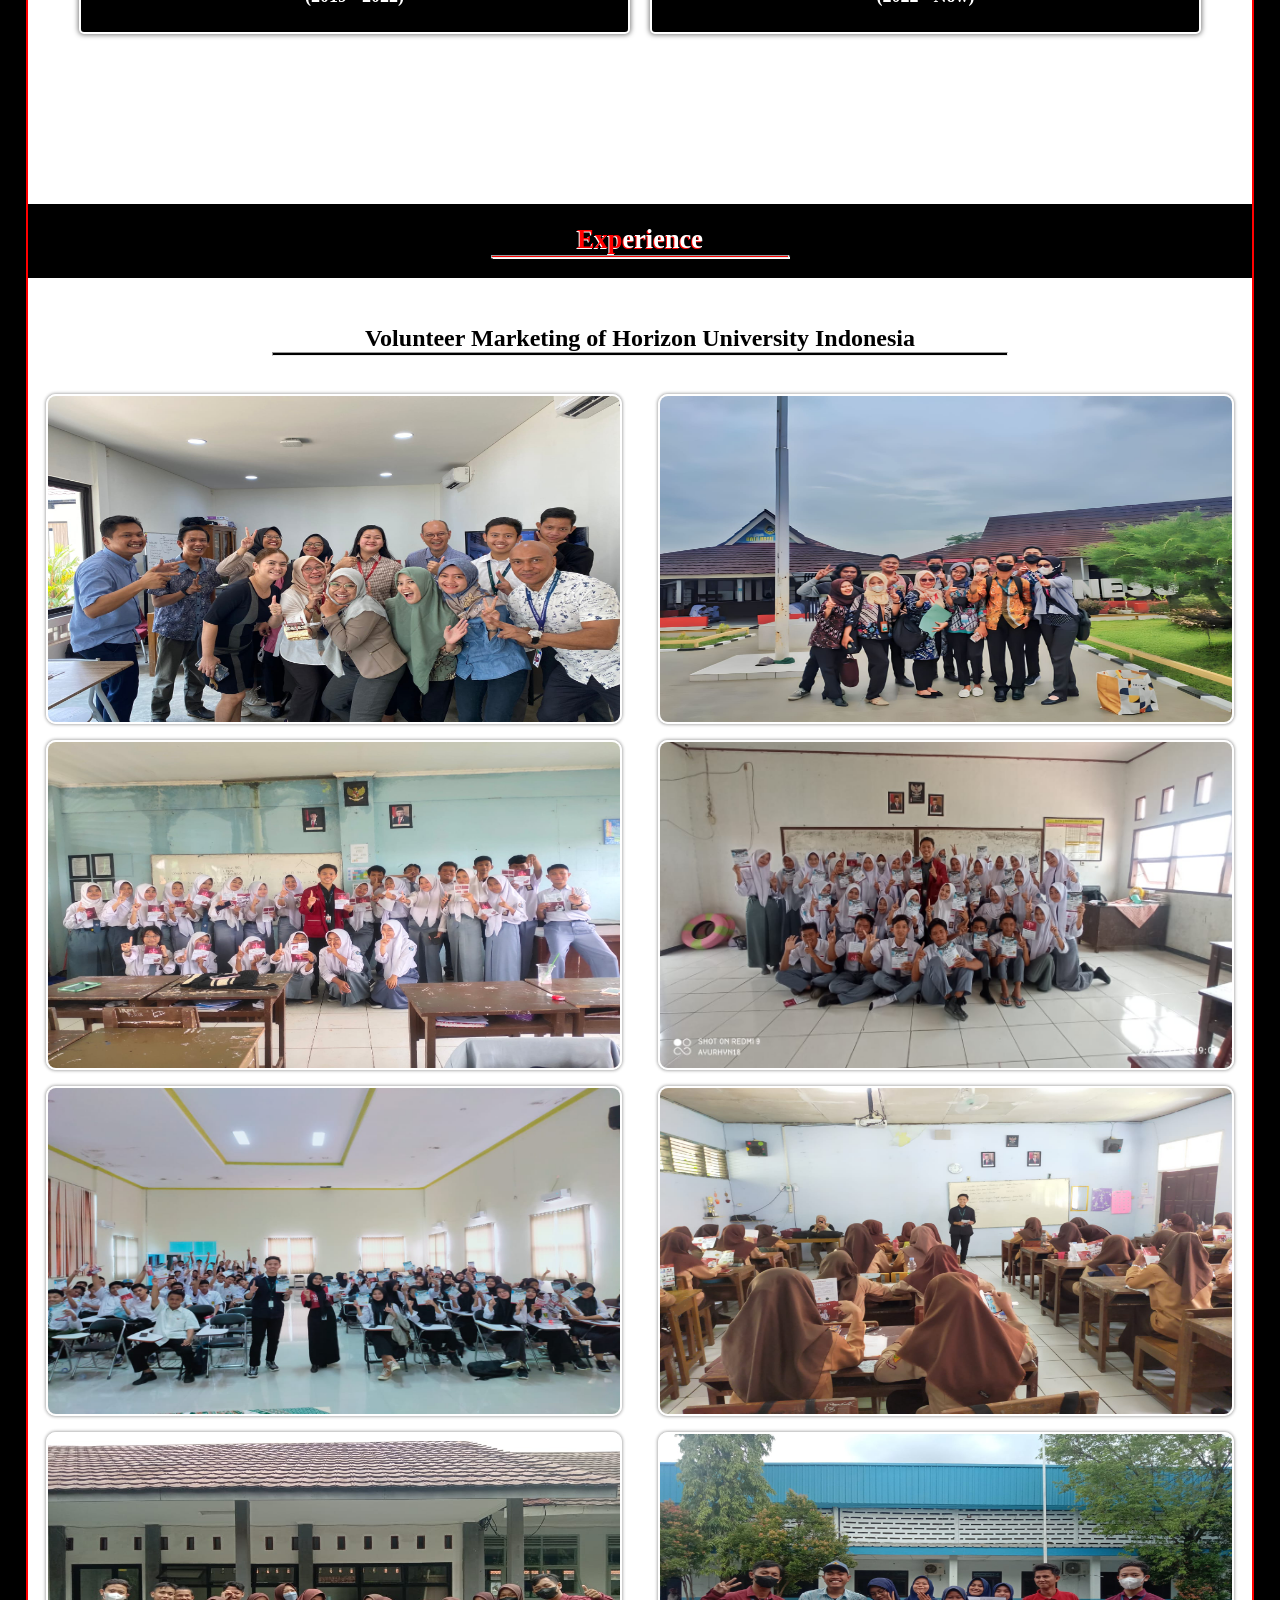
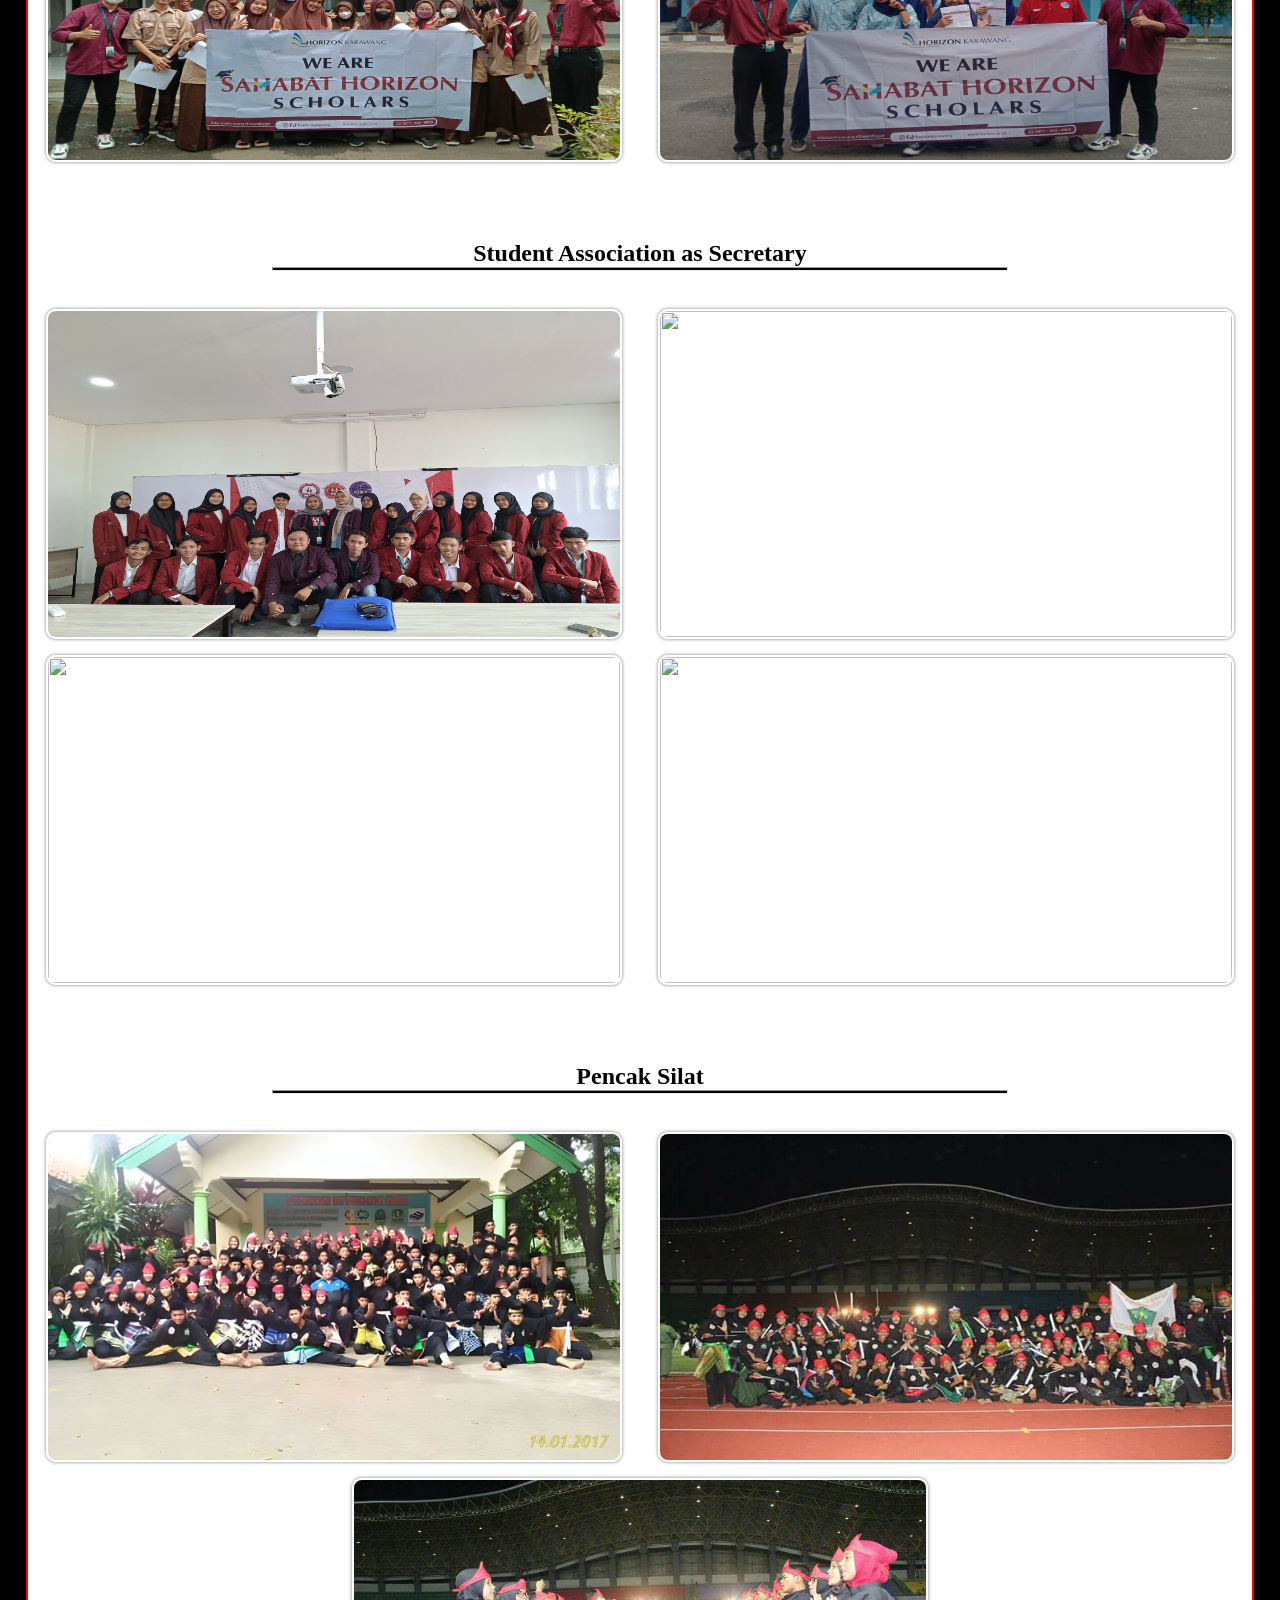
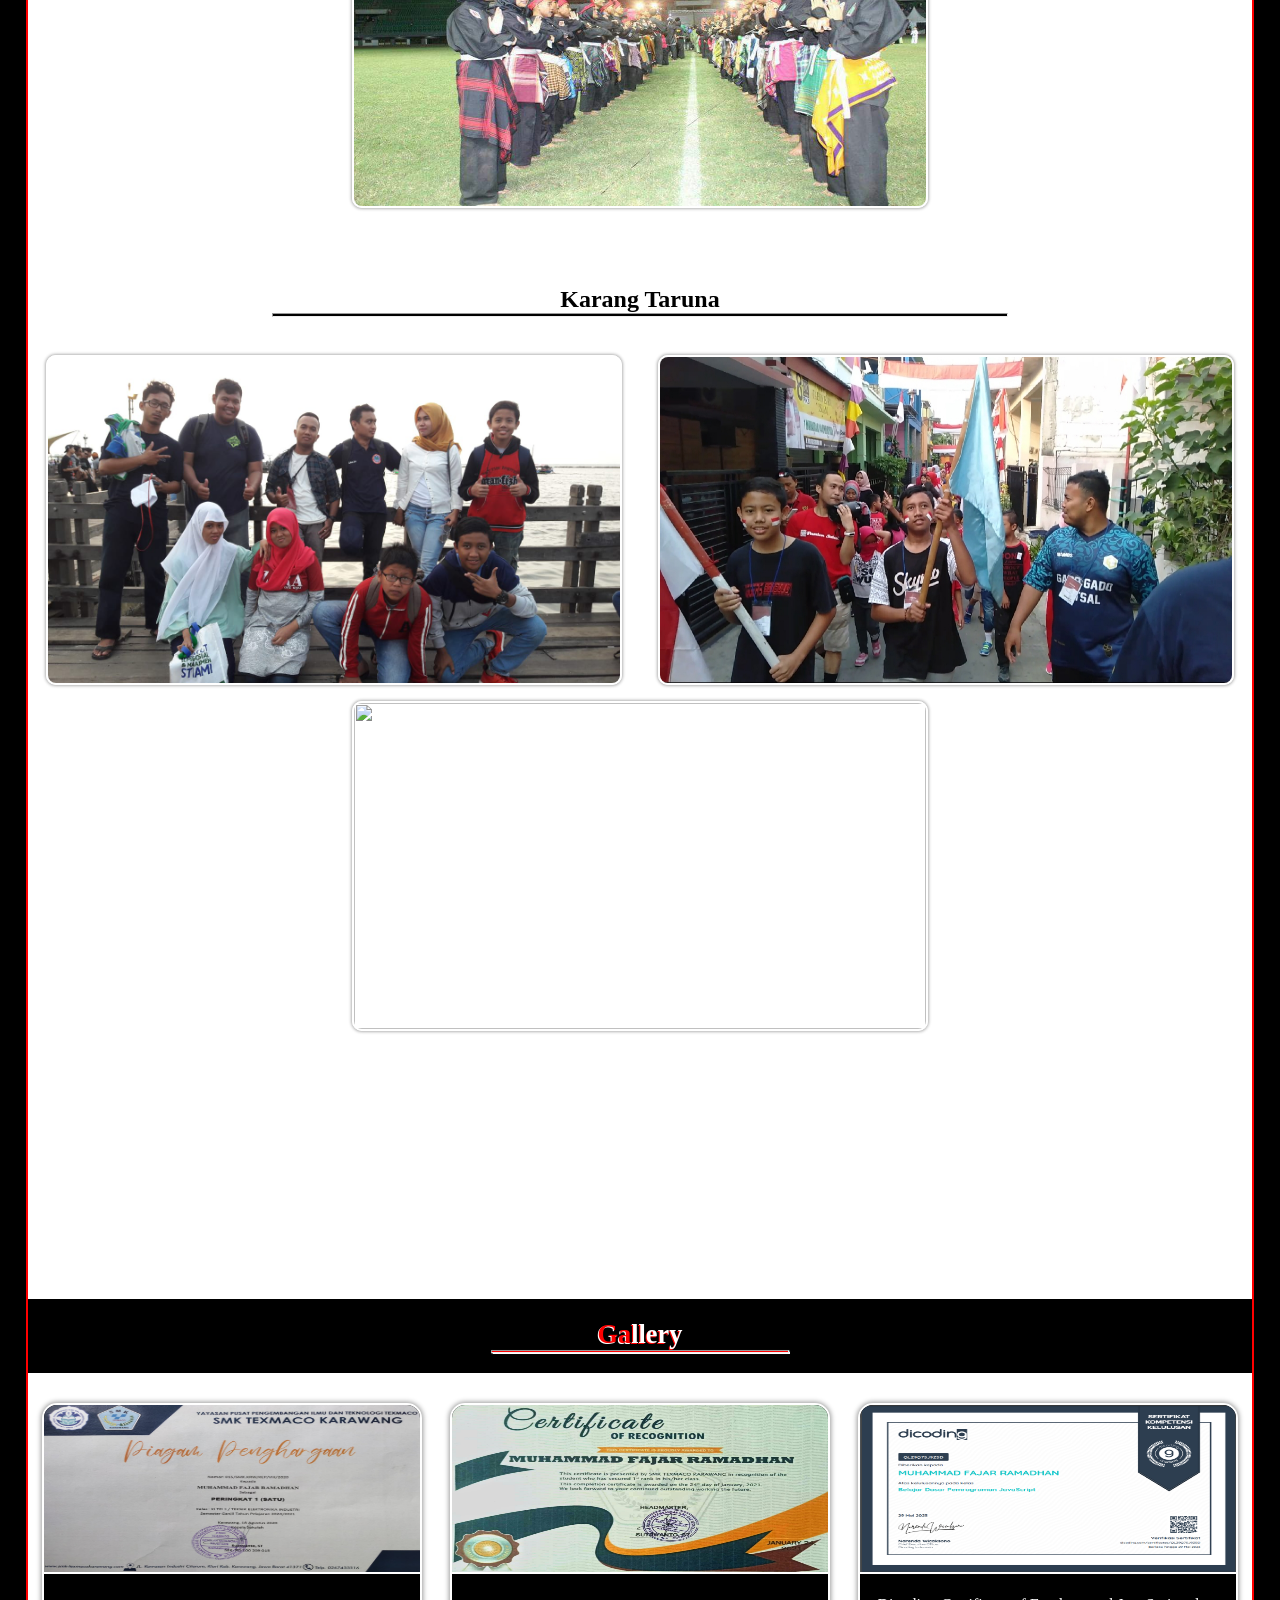
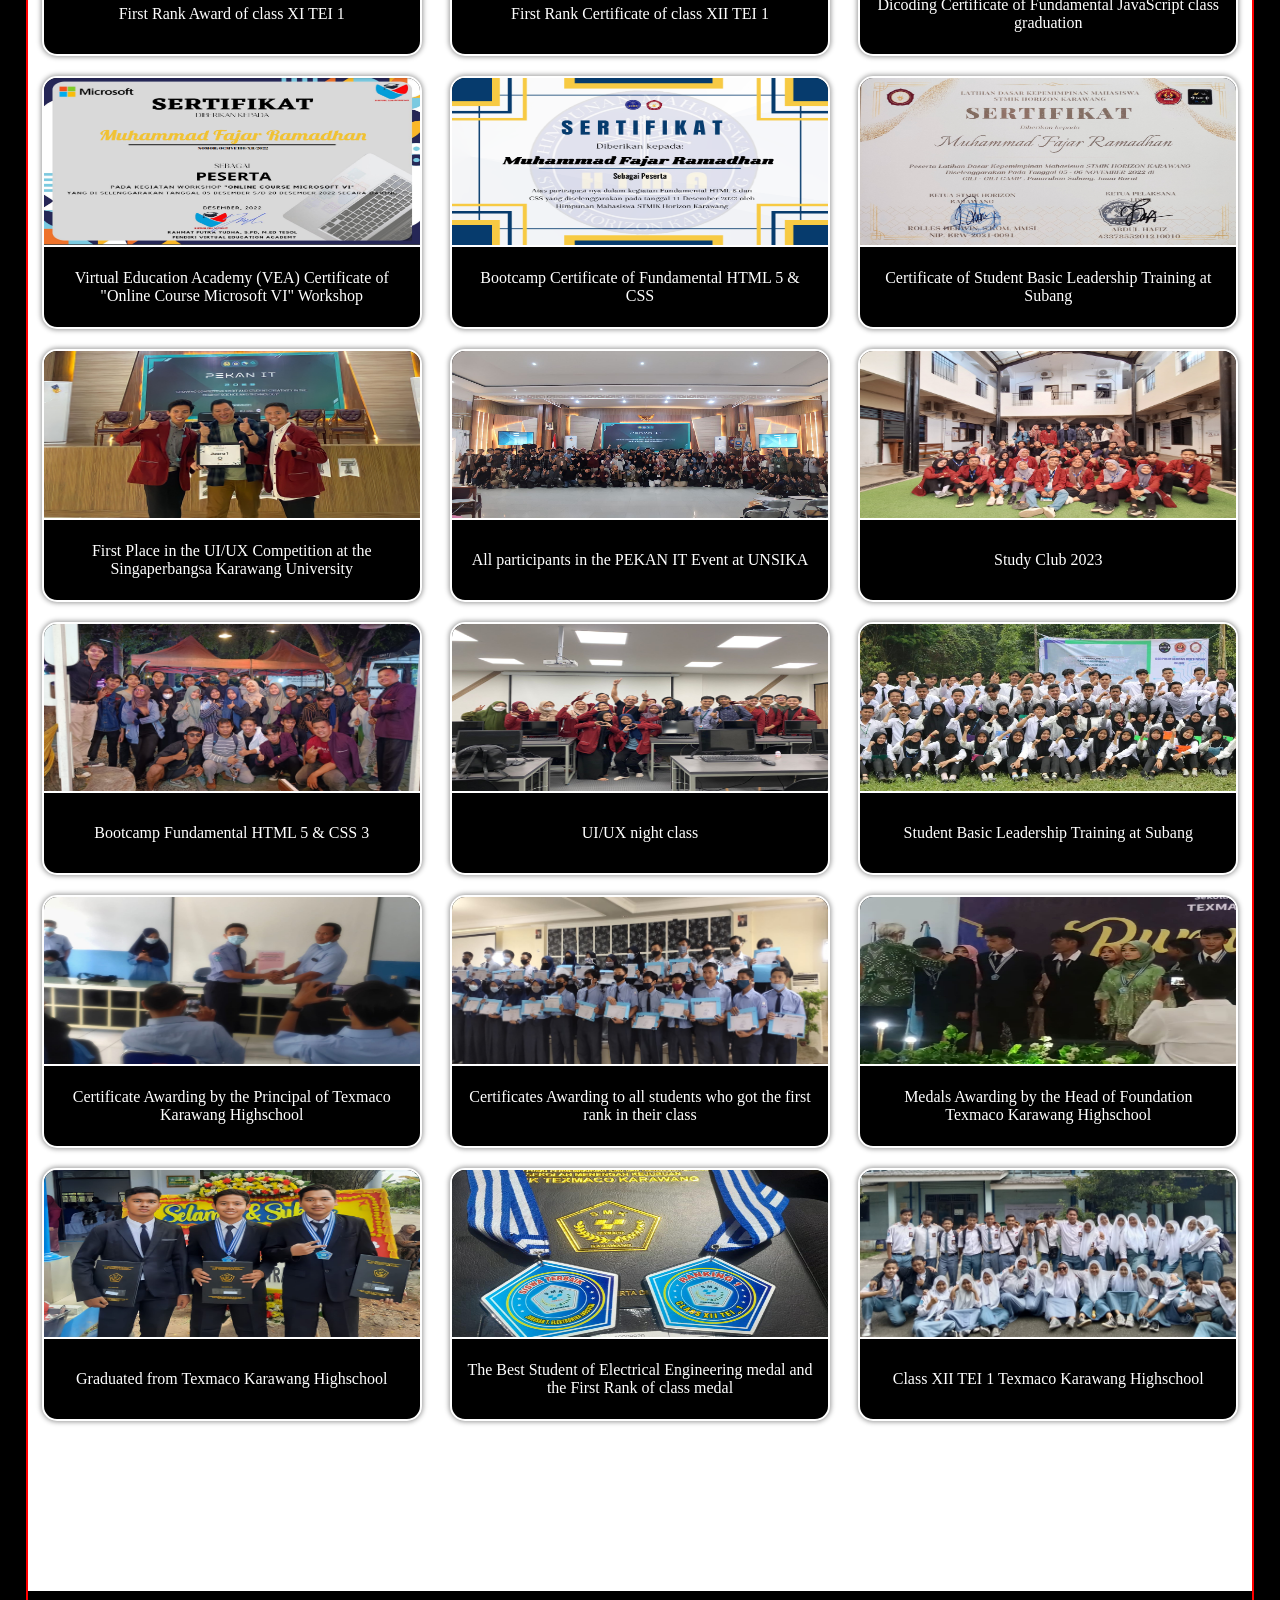
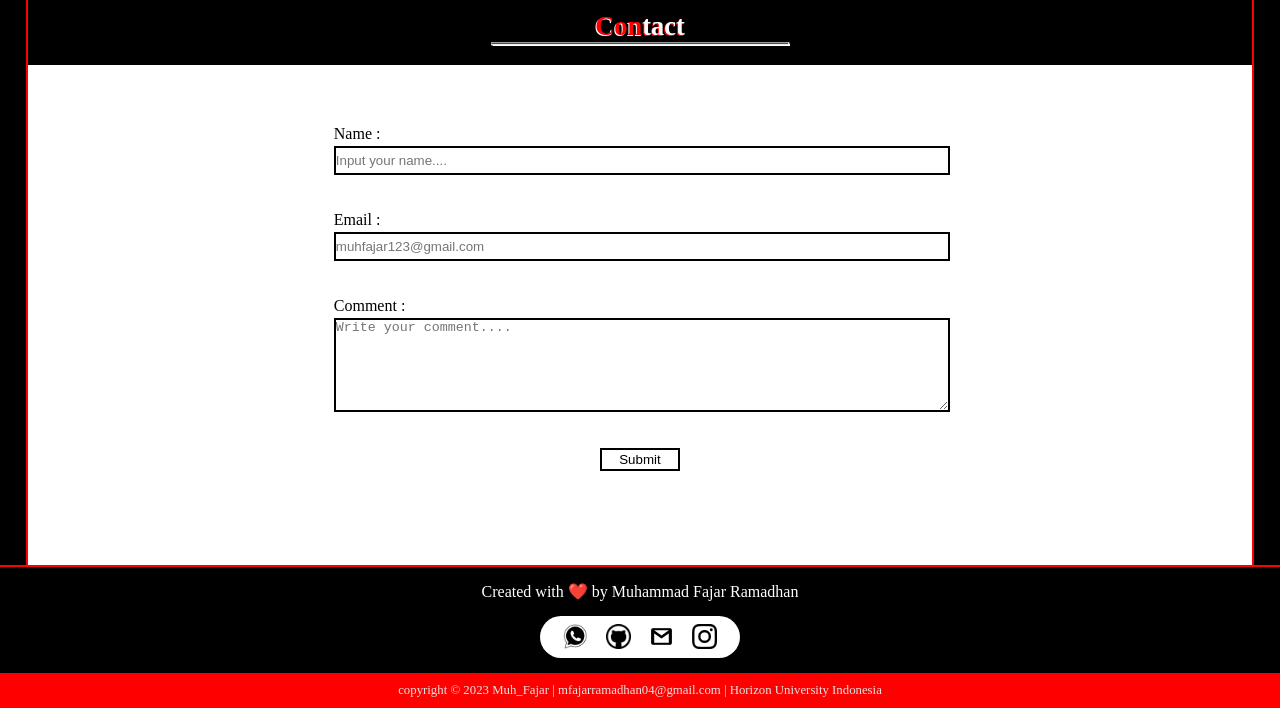
==== commit 7870669a: "Menambahkan Smooth Scrolling" ====
--- a/Portfolio.html
+++ b/Portfolio.html
@@ -56,7 +56,8 @@
                 </div>
                 <div class="container-tiga">
                     <div class="content2">
-                        <p>Hi! I am Fajar a Junior Web Developer. I was born in Jakarta, October 12, 2004. I graduated
+                        <p>Hi! I am Fajar a Junior Web Developer and UI/UX Designer. I was born in Jakarta, October 12,
+                            2004. I graduated
                             from
                             Texmaco Karawang Highschool major in Electrical Engineering. I always got first rank in my
                             class
@@ -67,7 +68,8 @@
                             this. </p>
                     </div>
                     <div class="content2">
-                        <p>I have an experience as a Volunteer in Marketing of Horizon Univesity Indonesia for 3 months.
+                        <p>I have an experience as a Volunteer in Marketing of Horizon Univesity Indonesia for 3 months
+                            (Started from December 2022 - March 2023).
                             I
                             helped marketing team to promote our campus to several Highschool around Karawang and hand
                             over
@@ -109,7 +111,7 @@
                     <div class="box">
                         <span>HORIZON UNIVERSITY INDONESIA</span>
                         <span>Information System</span>
-                        <span>(2022 - 2026)</span>
+                        <span>(2022 - Now)</span>
                     </div>
                 </div>
             </section>
@@ -308,6 +310,30 @@
                         </div>
                         <div class="thumbnail2">
                             <p>Certificate of Student Basic Leadership Training at Subang</p>
+                        </div>
+                    </div>
+                    <div class="card">
+                        <div class="header2">
+                            <img src="./image/uiux_competition.jpg" alt="">
+                        </div>
+                        <div class="thumbnail2">
+                            <p>First Place in the UI/UX Competition at the Singaperbangsa Karawang University </p>
+                        </div>
+                    </div>
+                    <div class="card">
+                        <div class="header2">
+                            <img src="./image/pekanIT_unsika.jpg" alt="">
+                        </div>
+                        <div class="thumbnail2">
+                            <p>All participants in the PEKAN IT Event at UNSIKA </p>
+                        </div>
+                    </div>
+                    <div class="card">
+                        <div class="header2">
+                            <img src="./image/study_club2023.jpg" alt="">
+                        </div>
+                        <div class="thumbnail2">
+                            <p>Study Club 2023</p>
                         </div>
                     </div>
                     <div class="card">
--- a/style.css
+++ b/style.css
@@ -6,6 +6,10 @@
 body {
     overflow-x: hidden;
     background-color: red;
+}
+
+html {
+    scroll-behavior: smooth;
 }
 
 .container {
@@ -219,6 +223,7 @@
     text-align: center;
     color: black;
     font-size: 1.4em;
+    transition: all .3s;
     text-shadow:
         0 1px red,
         -1px 0 red,
@@ -228,6 +233,10 @@
 .profile .content h1 {
     text-decoration: underline;
     padding: 0 0 0 30px;
+}
+
+.profile .content:hover {
+    scale: 1.05;
 }
 
 /* End Home */
@@ -565,7 +574,7 @@
 }
 
 div.sosmed:hover {
-    background-color: rgb(252, 42, 42);
+    background-color: rgba(255, 255, 255, 0.801)
 }
 
 .logo {
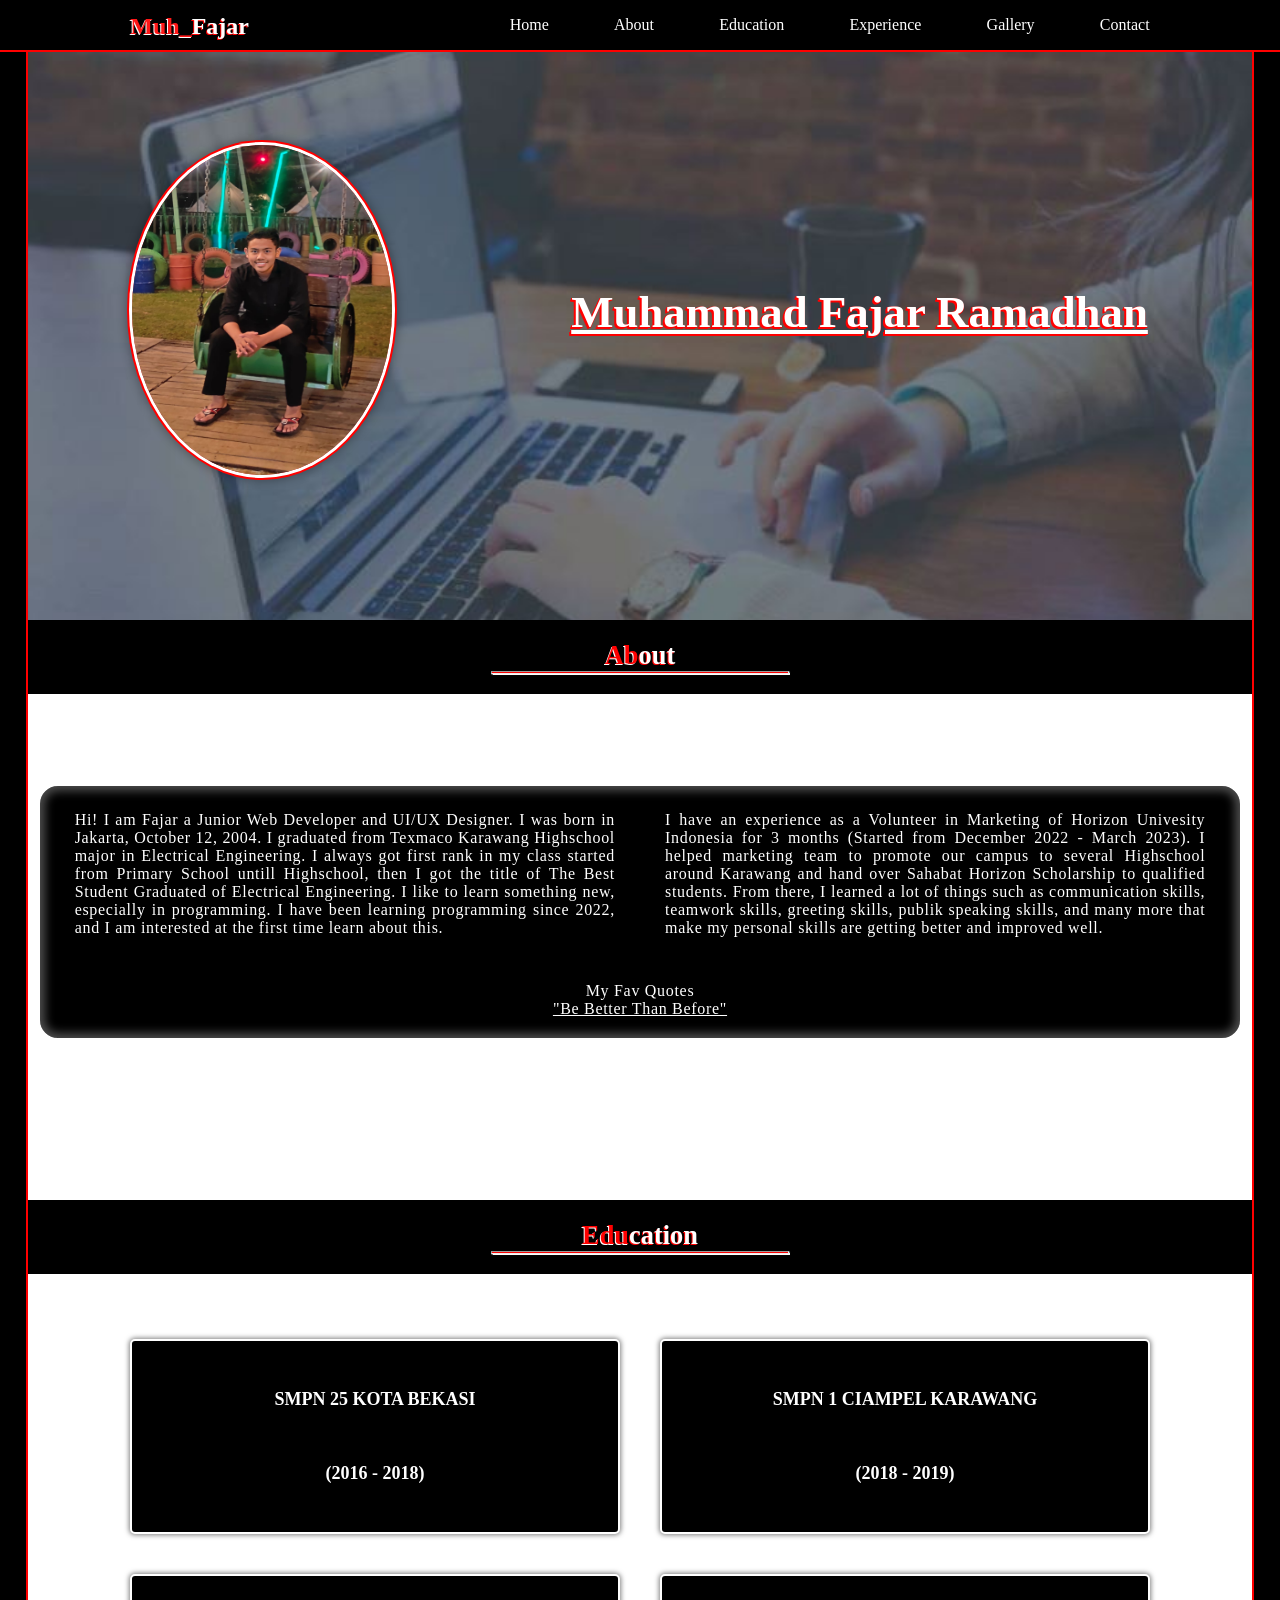
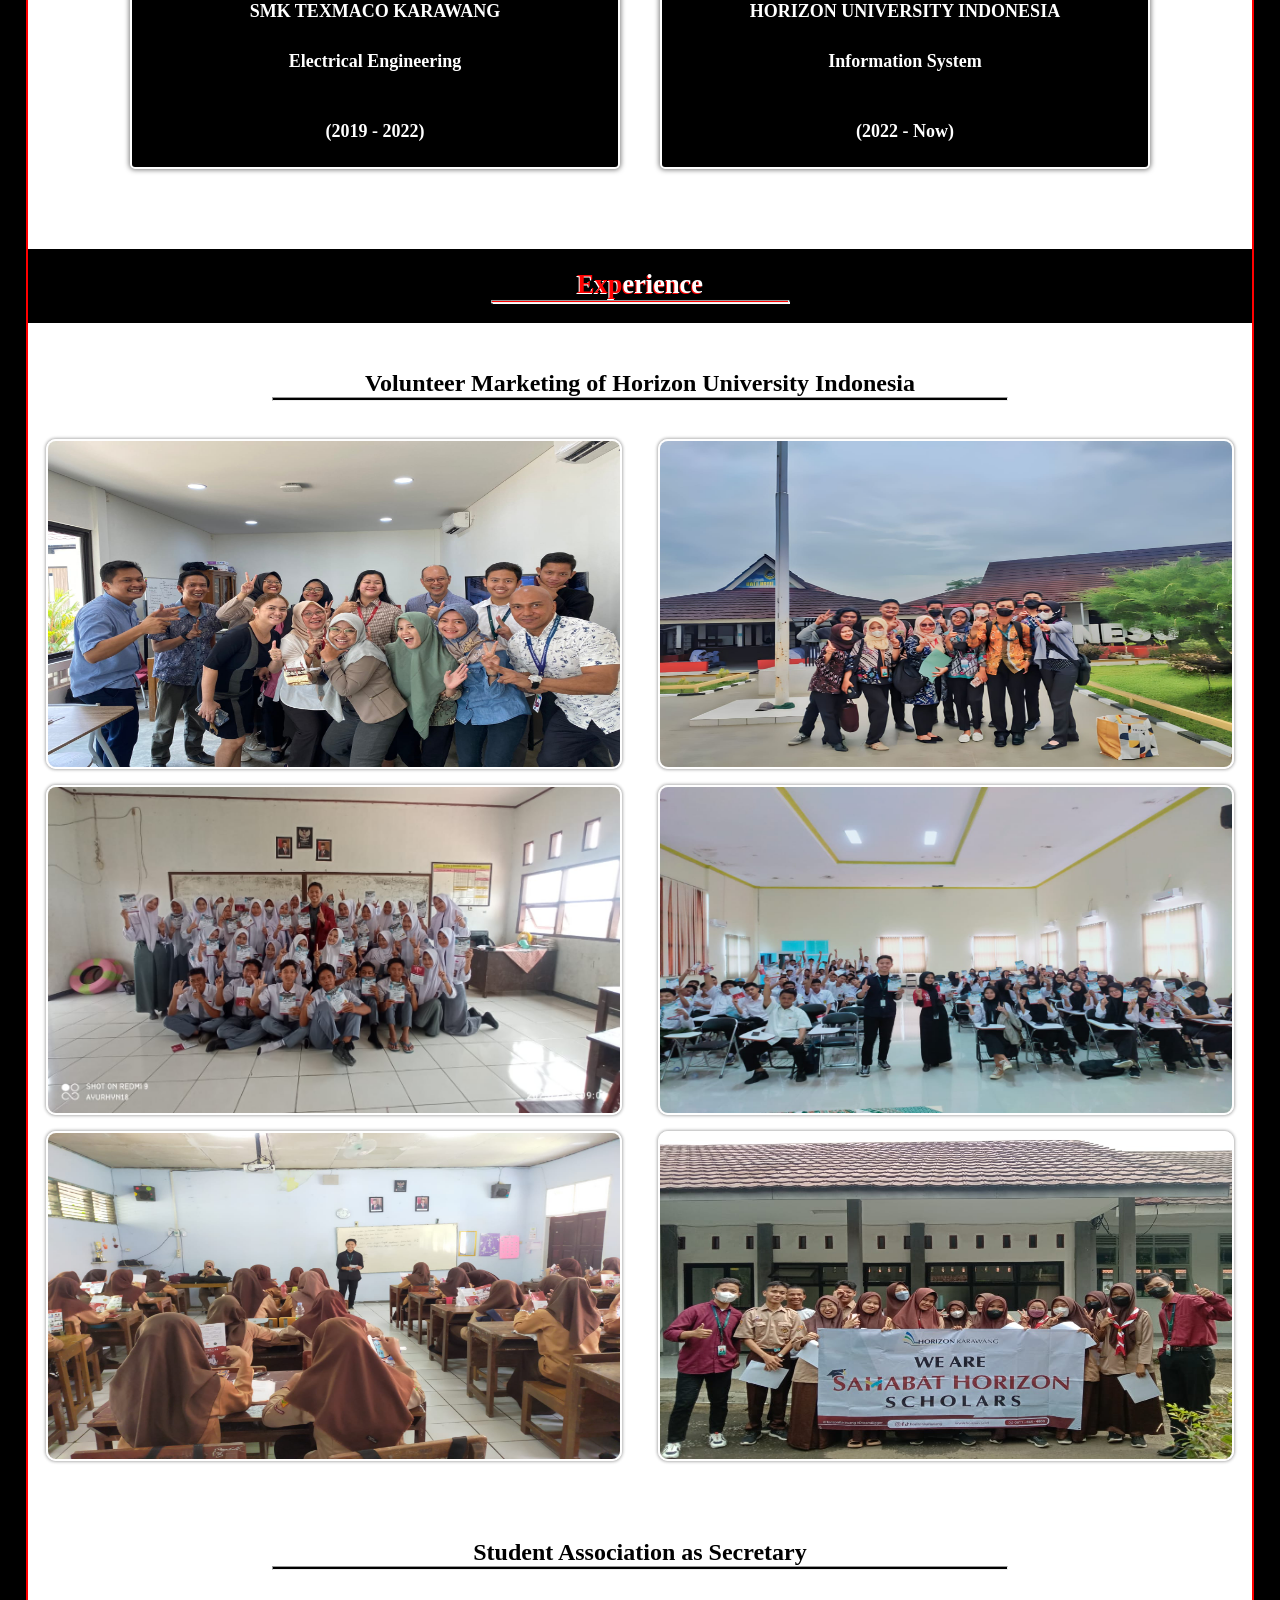
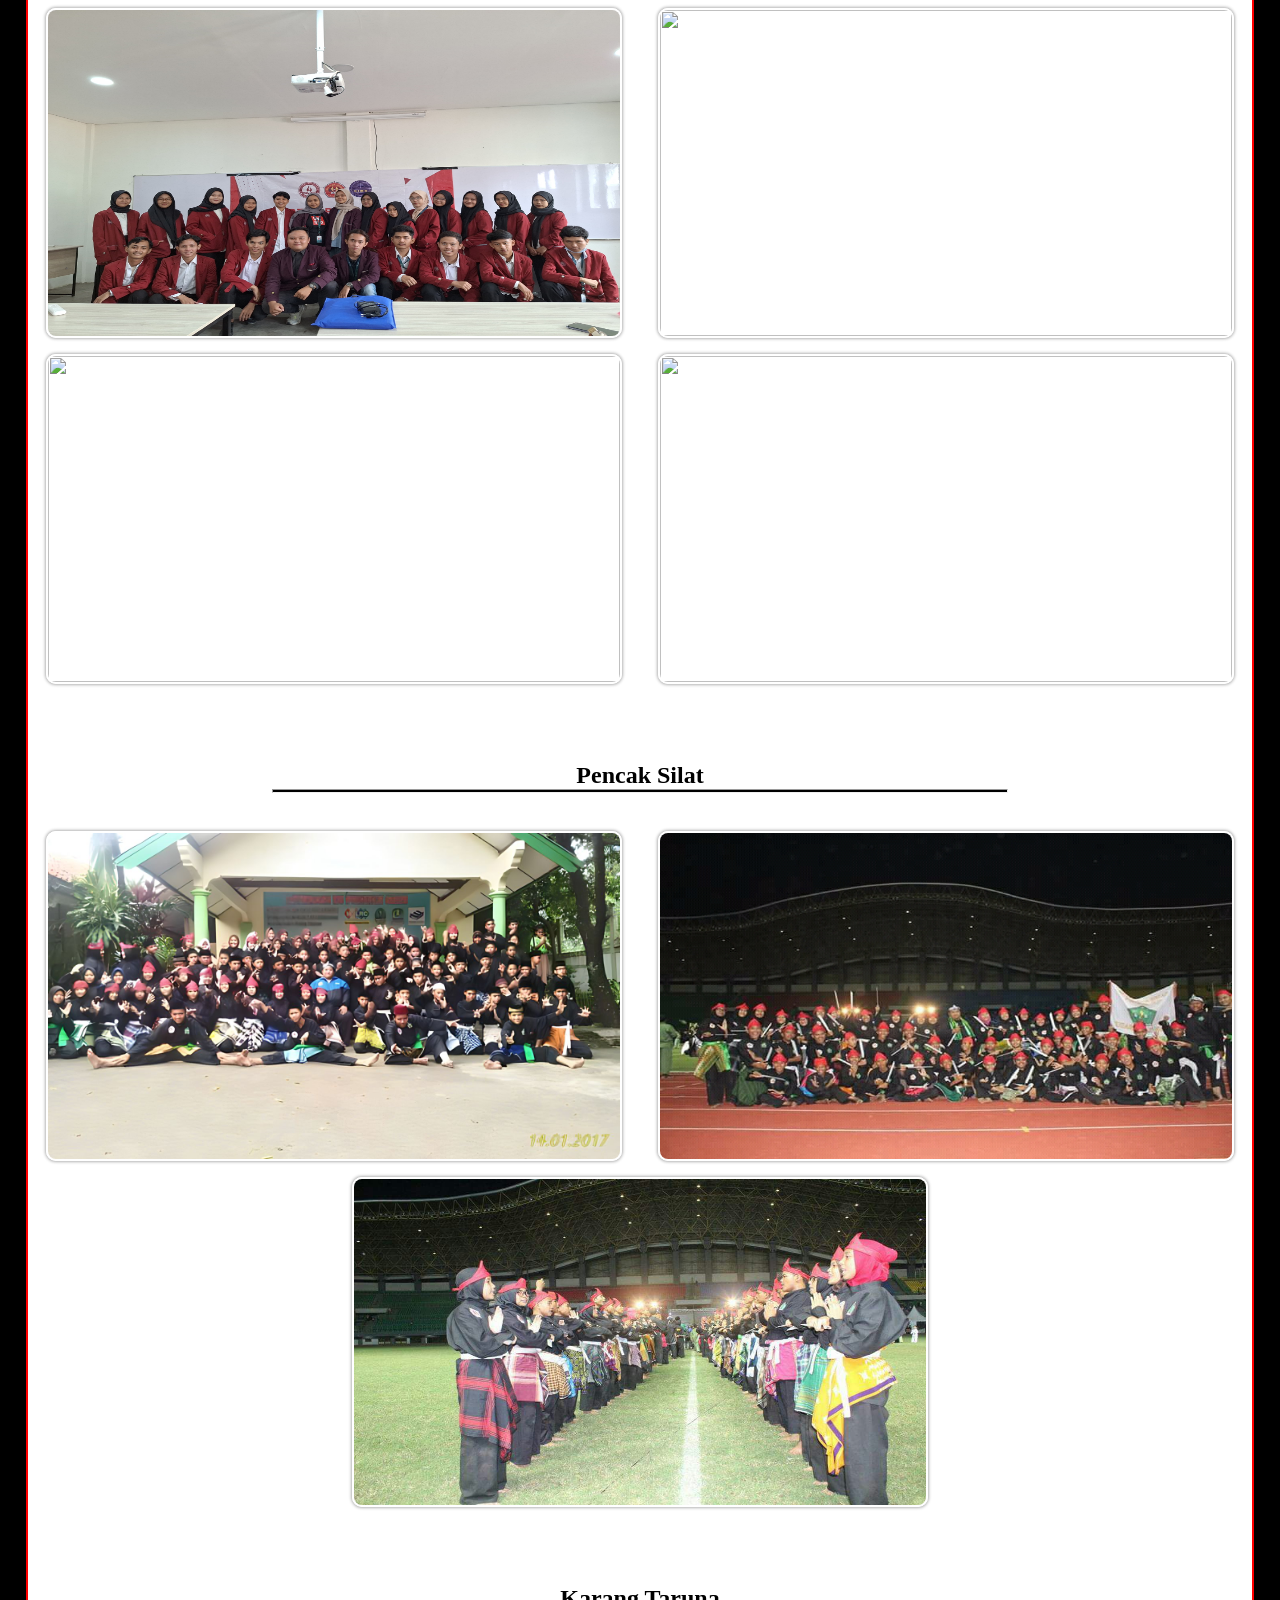
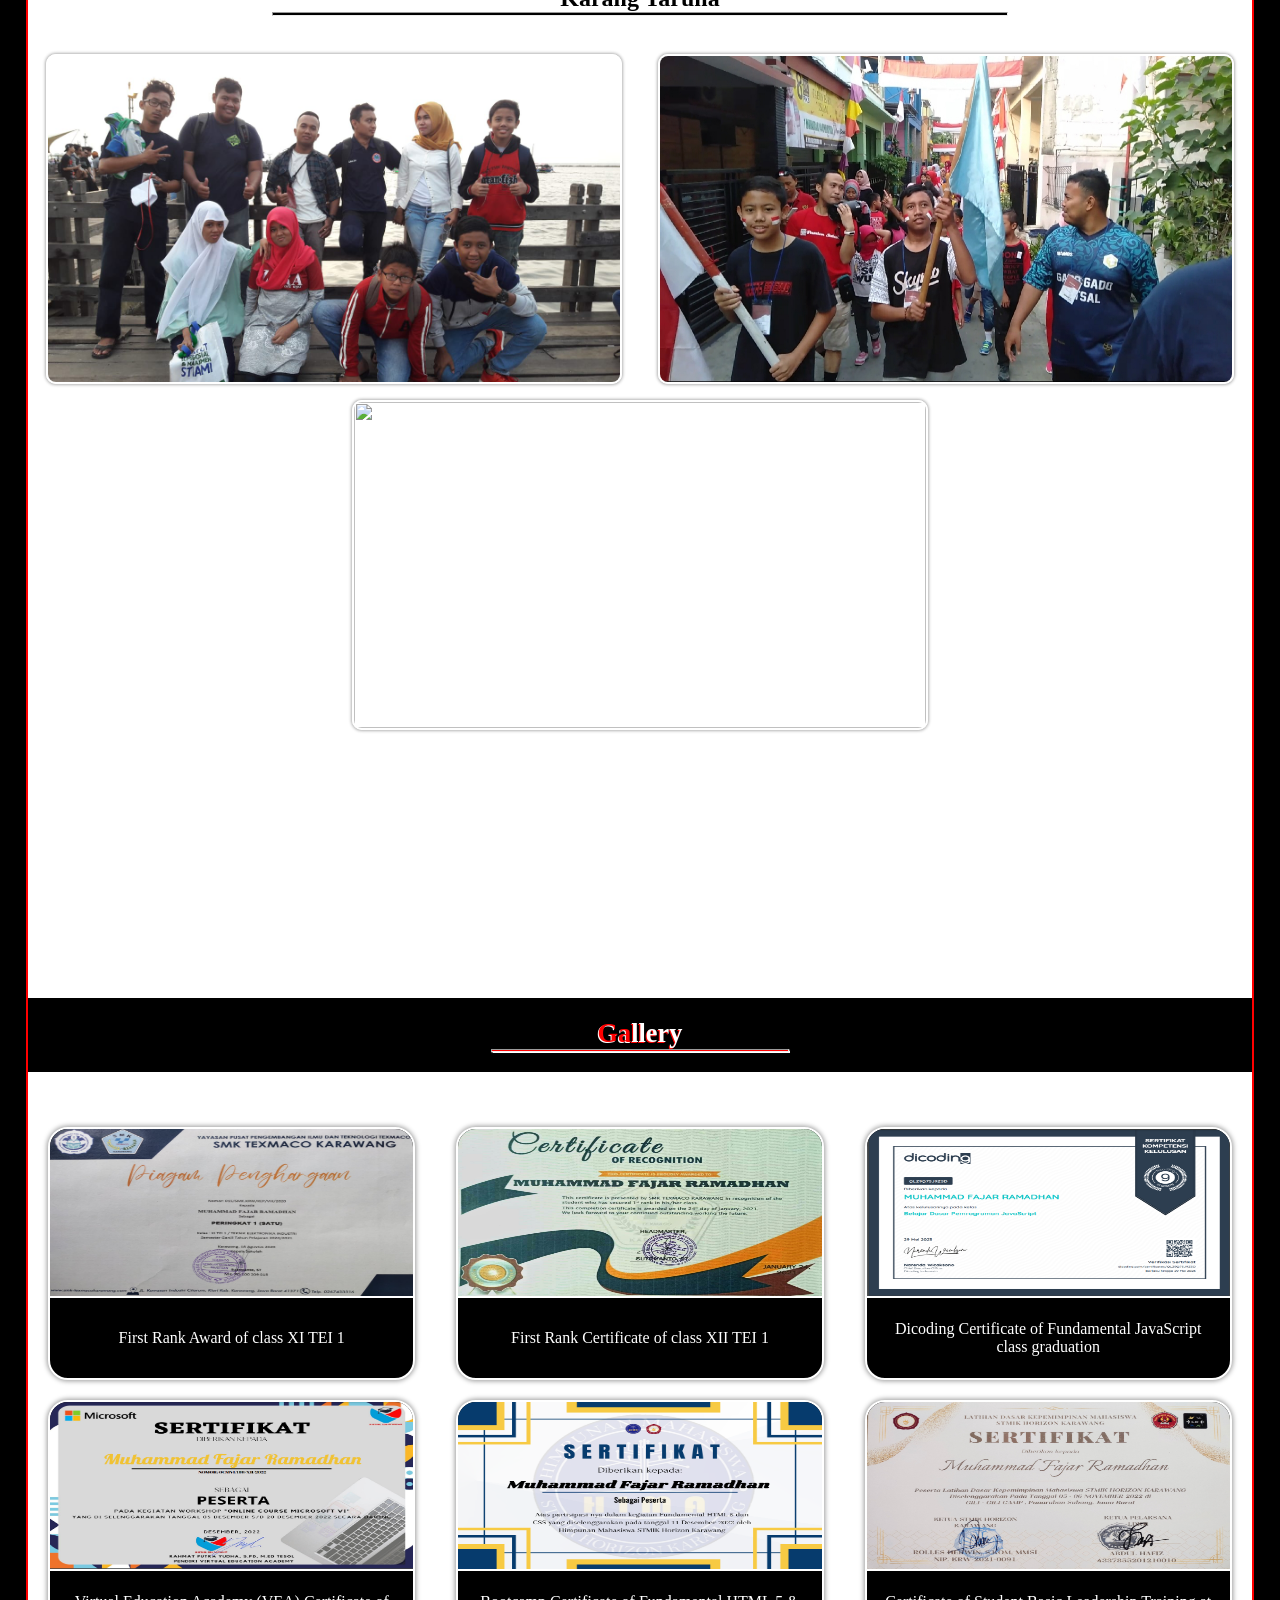
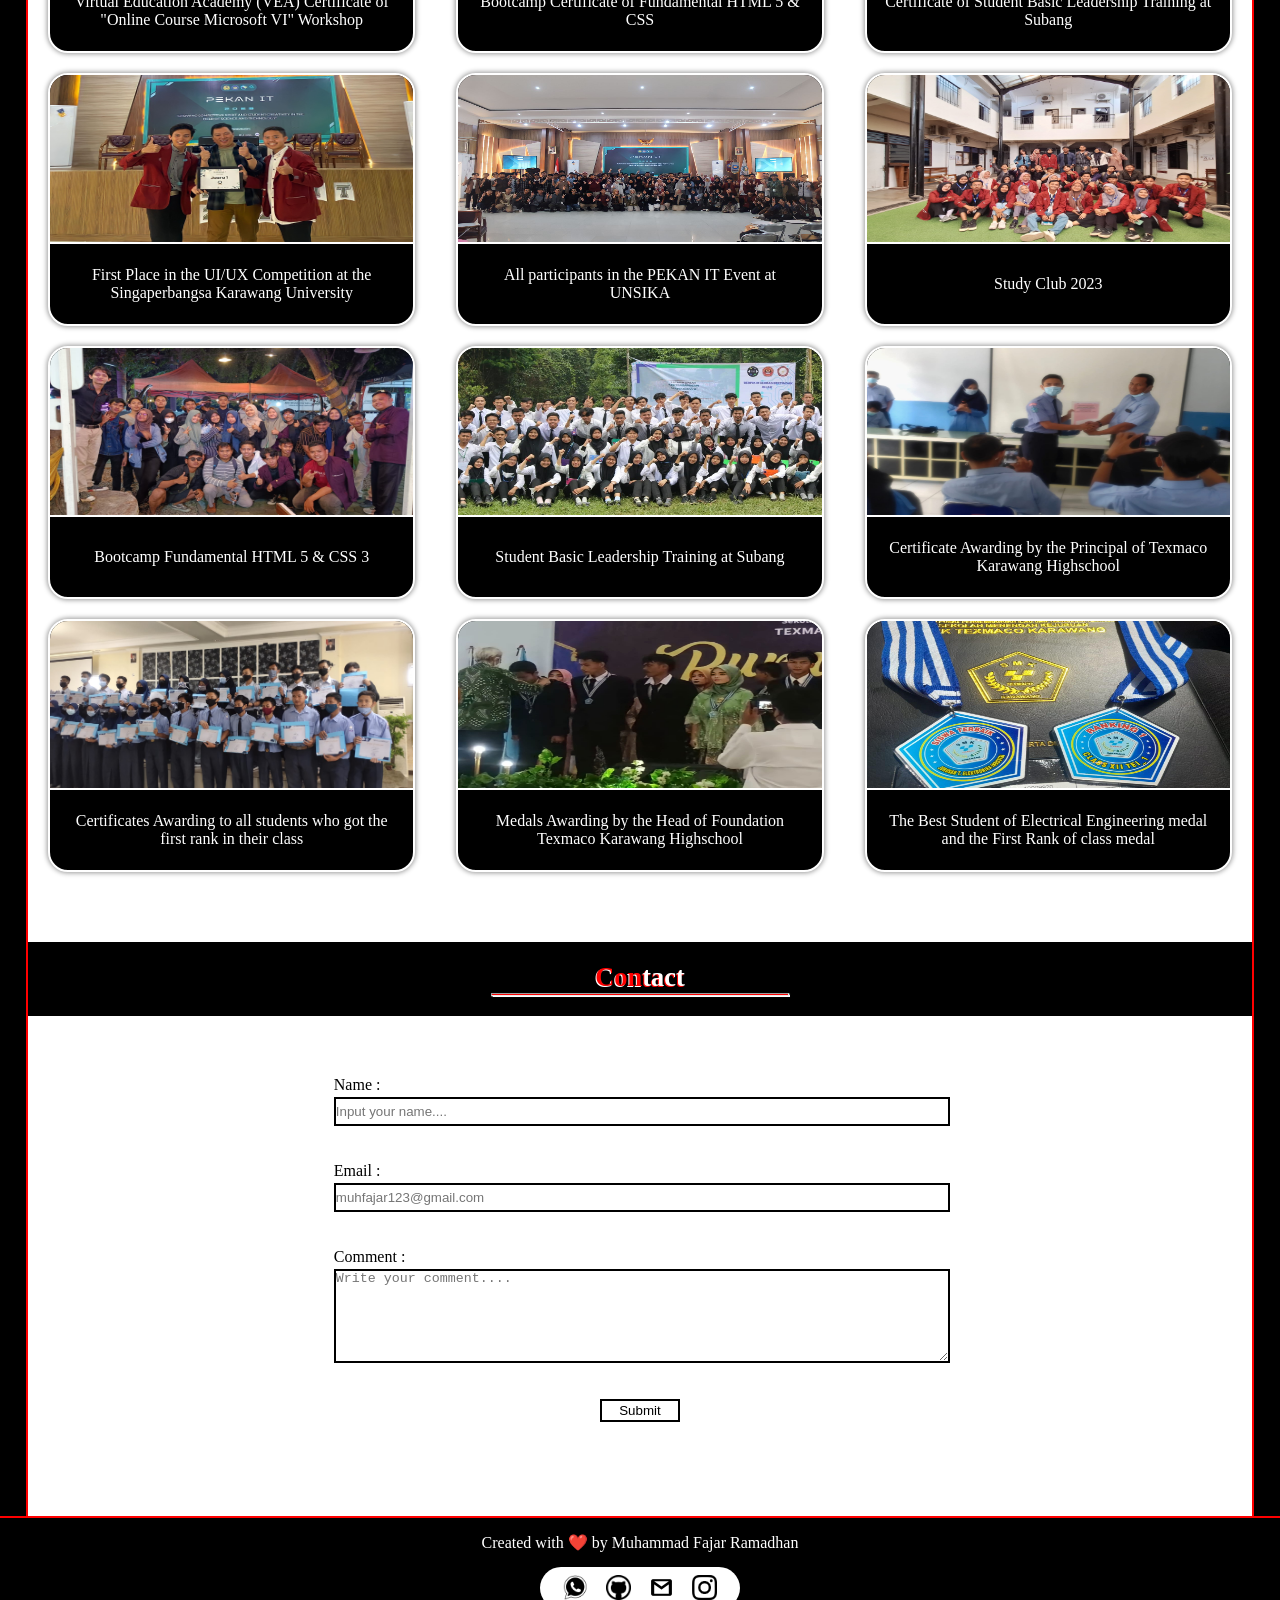
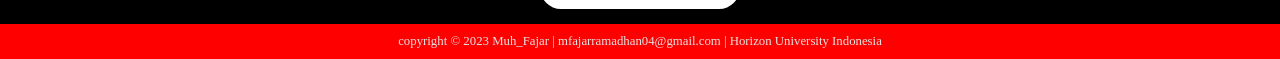
==== commit 74895ffe: "Menambah dan menghapu  gambar" ====
--- a/Portfolio.html
+++ b/Portfolio.html
@@ -38,7 +38,7 @@
                 <div class="container-dua">
                     <div class="profile">
                         <div class="profile2">
-                            <img src="./image/Profile.jpeg" alt="">
+                            <img src="image/Profile.jpeg" alt="">
                         </div>
                         <div class="content">
                             <h1>Muhammad Fajar Ramadhan</h1>
@@ -140,12 +140,12 @@
                             <span>School Visit to SMKN 1 Sukatani Purwakarta</span>
                         </div>
                     </div>
-                    <div class=" thumbnail">
+                    <!-- <div class=" thumbnail">
                         <img src="./image/schoolvisit1.jpeg" alt="">
                         <div class="overlay">
                             <span>School Visit to SMAN 1 Pebayuran Karawang</span>
                         </div>
-                    </div>
+                    </div> -->
                     <div class="thumbnail">
                         <img src="./image/schoolvisit2.jpeg" alt="">
                         <div class="overlay">
@@ -170,12 +170,12 @@
                             <span>Sahabat Horizon Scholarship Awarding to SMAN 3 Karawang</span>
                         </div>
                     </div>
-                    <div class="thumbnail">
+                    <!-- <div class="thumbnail">
                         <img src="./image/shtexmaco.jpeg" alt="">
                         <div class="overlay">
                             <span>Sahabat Horizon Scholarship Awarding to SMK Texmaco Karawang</span>
                         </div>
-                    </div>
+                    </div> -->
                     <div class="header">
                         <h2>Student Association as Secretary </h2>
                         <hr>
@@ -344,14 +344,14 @@
                             <p>Bootcamp Fundamental HTML 5 & CSS 3 </p>
                         </div>
                     </div>
-                    <div class="card">
+                    <!-- <div class="card">
                         <div class="header2">
                             <img src="./image/uiux-class.jpg" alt="">
                         </div>
                         <div class="thumbnail2">
                             <p>UI/UX night class</p>
                         </div>
-                    </div>
+                    </div> -->
                     <div class="card">
                         <div class="header2">
                             <img src="./image/Lldkm2022.jpeg" alt="">
@@ -384,14 +384,14 @@
                             <p>Medals Awarding by the Head of Foundation Texmaco Karawang Highschool</p>
                         </div>
                     </div>
-                    <div class="card">
+                    <!-- <div class="card">
                         <div class="header2">
                             <img src="./image/bestgraduated.jpeg" alt="">
                         </div>
                         <div class="thumbnail2">
                             <p>Graduated from Texmaco Karawang Highschool</p>
                         </div>
-                    </div>
+                    </div> -->
                     <div class="card">
                         <div class="header2">
                             <img src="./image/medali.jpeg" alt="">
@@ -401,14 +401,14 @@
                             </p>
                         </div>
                     </div>
-                    <div class="card">
+                    <!-- <div class="card">
                         <div class="header2">
                             <img src="./image/teknikelektro1.jpeg" alt="">
                         </div>
                         <div class="thumbnail2">
                             <p>Class XII TEI 1 Texmaco Karawang Highschool</p>
                         </div>
-                    </div>
+                    </div> -->
                 </div>
             </section>
 
--- a/style.css
+++ b/style.css
@@ -181,8 +181,11 @@
 /* Home */
 .container-dua {
     padding-top: 115px;
-    padding-bottom: 90px;
-    height: 225px;
+    margin-bottom: -160px;
+    height: 505px;
+    background-image: url(.//image/showcase.jpg);
+    background-repeat: no-repeat;
+    background-size: cover;
 }
 
 .profile {
@@ -203,8 +206,9 @@
     transition: all .3s;
     /* rgb(47, 255, 61); */
     box-shadow:
-        0px 0px 0px 3px black,
+        0px 0px 0px 3px white,
         0px 0px 0px 4px red,
+        0px 0px 0px 5px red,
         0px 0px 10px 6px rgba(0, 0, 0, .3);
 }
 
@@ -214,20 +218,22 @@
 
 .profile2:hover img {
     box-shadow:
-        0px 0px 0px 3px rgba(0, 0, 0, 1),
+        0px 0px 0px 3px rgba(255, 255, 255, 1),
         0px 0px 0px 4px red,
+        0px 0px 0px 5px red,
         0px 0px 10px 6px rgba(0, 0, 0, .6);
 }
 
 .profile .content {
     text-align: center;
-    color: black;
+    color: white;
     font-size: 1.4em;
     transition: all .3s;
     text-shadow:
         0 1px red,
         -1px 0 red,
-        -1px 1px red;
+        -1px 1px red,
+        -2px 2px red;
 }
 
 .profile .content h1 {
@@ -241,6 +247,7 @@
 
 /* End Home */
 
+
 /* About */
 .container-tiga {
     background-color: black;
@@ -250,9 +257,9 @@
     justify-content: center;
     text-align: justify;
     flex-wrap: wrap;
-    margin: 30px 10px 110px 10px;
+    margin: 90px 10px 0 10px;
     letter-spacing: .7px;
-    border: 2px solid red;
+    border: 2px solid white;
     box-shadow: inset 0 0 10px 5px rgba(255, 255, 255, .3);
 }
 
@@ -286,16 +293,17 @@
     display: flex;
     justify-content: center;
     flex-wrap: wrap;
+    margin: 45px 0 -100px 0;
 }
 
 .container-empat .box {
-    width: 45%;
+    width: 40%;
     height: 195px;
     background-color: black;
     border: 2px solid white;
     box-shadow: 0px 0px 5px 1px rgb(0, 0, 0, .5);
     color: white;
-    margin: 10px;
+    margin: 20px;
     border-radius: 5px;
     box-sizing: border-box;
     text-align: center;
@@ -311,13 +319,13 @@
     font-weight: bold;
 }
 
-.container-empat:hover .box {
+.container-empat .box:hover {
     box-shadow:
         0px 0px 7px 1px rgb(0, 0, 0, .8),
         inset 0 0 10px 5px rgba(255, 255, 255, .3);
 }
 
-.container-empat:hover span {
+.container-empat .box:hover span {
     text-shadow: 1px 1px 1px red;
 }
 
@@ -421,16 +429,18 @@
     justify-content: center;
     flex-wrap: wrap;
     color: white;
+    margin-top: 45px;
+    margin-bottom: -100px;
 }
 
 .card {
-    width: 31%;
+    width: 30%;
     background-color: black;
     margin: 10px auto;
     border: 2px solid white;
     box-shadow: 0px 0px 5px 1px rgba(0, 0, 0, .4);
     box-sizing: border-box;
-    border-radius: 15px;
+    border-radius: 20px;
     overflow: hidden;
 }
 
@@ -573,10 +583,6 @@
     margin-top: 15px;
 }
 
-div.sosmed:hover {
-    background-color: rgba(255, 255, 255, 0.801)
-}
-
 .logo {
     margin-top: 3px;
 }
@@ -644,7 +650,7 @@
     .profile img {
         width: 250px;
         height: 300px;
-        margin-top: 100px;
+        margin-top: -150px;
     }
 
     .profile .content {
@@ -654,7 +660,8 @@
 
     /* About */
     .container-tiga {
-        margin-top: 0;
+        margin-top: 40px;
+        margin-bottom: -100px;
     }
 
 
@@ -733,7 +740,8 @@
 
     /* Home */
     .container-dua {
-        padding-top: 190px;
+        margin-top: -250px;
+        height: 700px;
     }
 
     .profile {
@@ -766,7 +774,7 @@
     /* Education */
     .container-empat {
         display: block;
-        width: 213%;
+        width: 238%;
         margin-top: 30px;
     }
 
